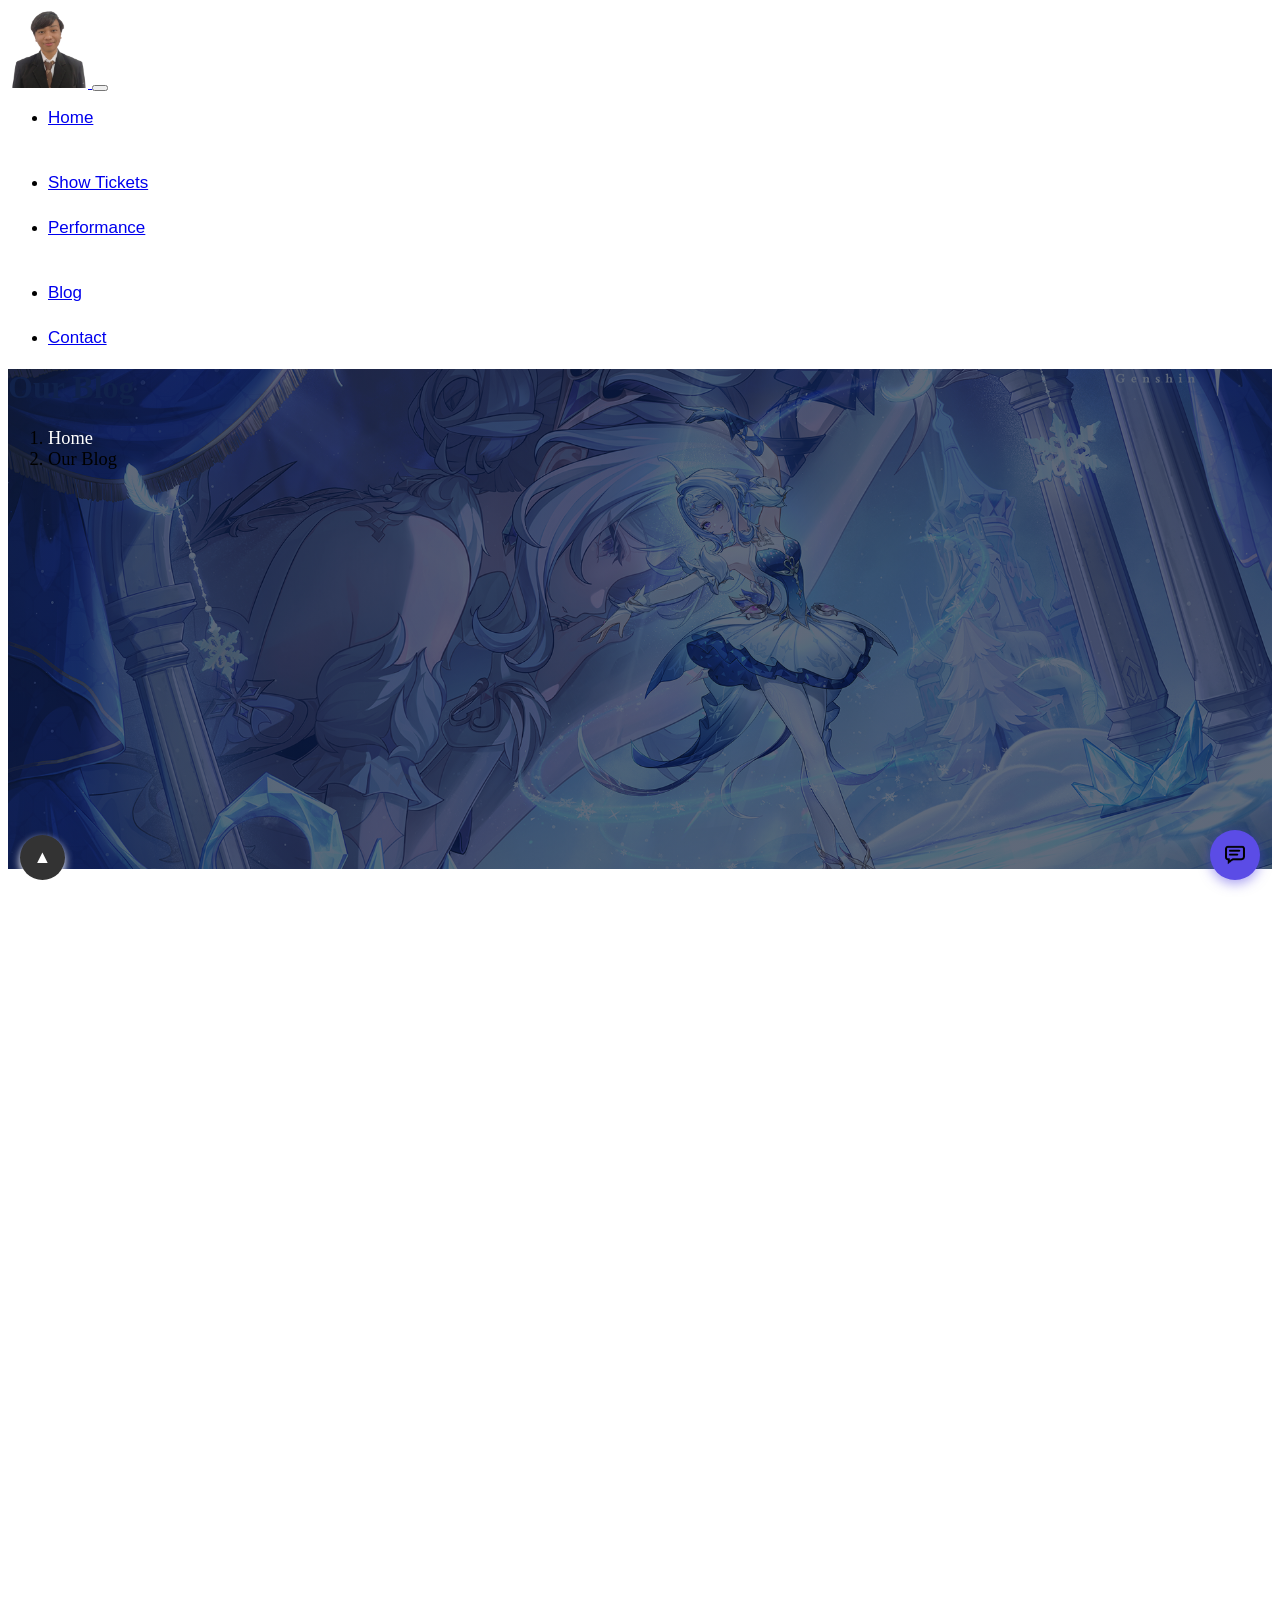
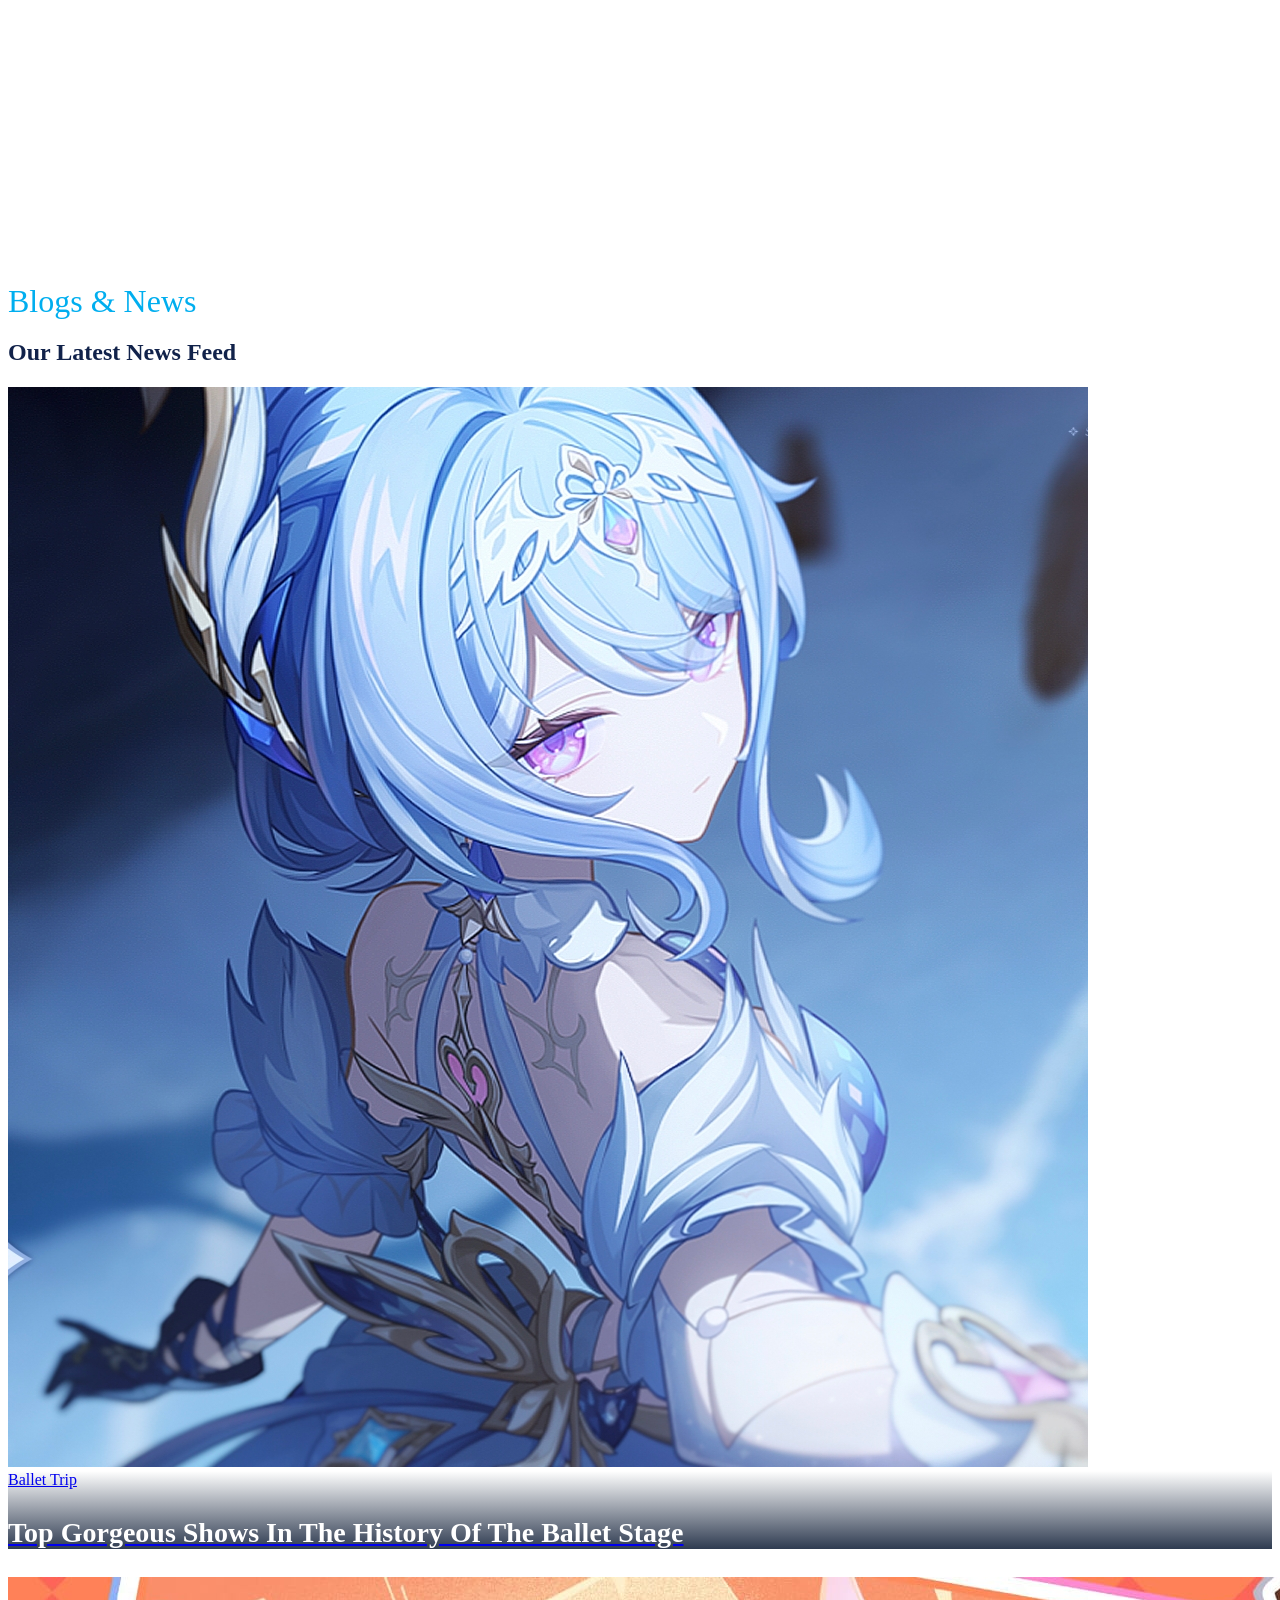
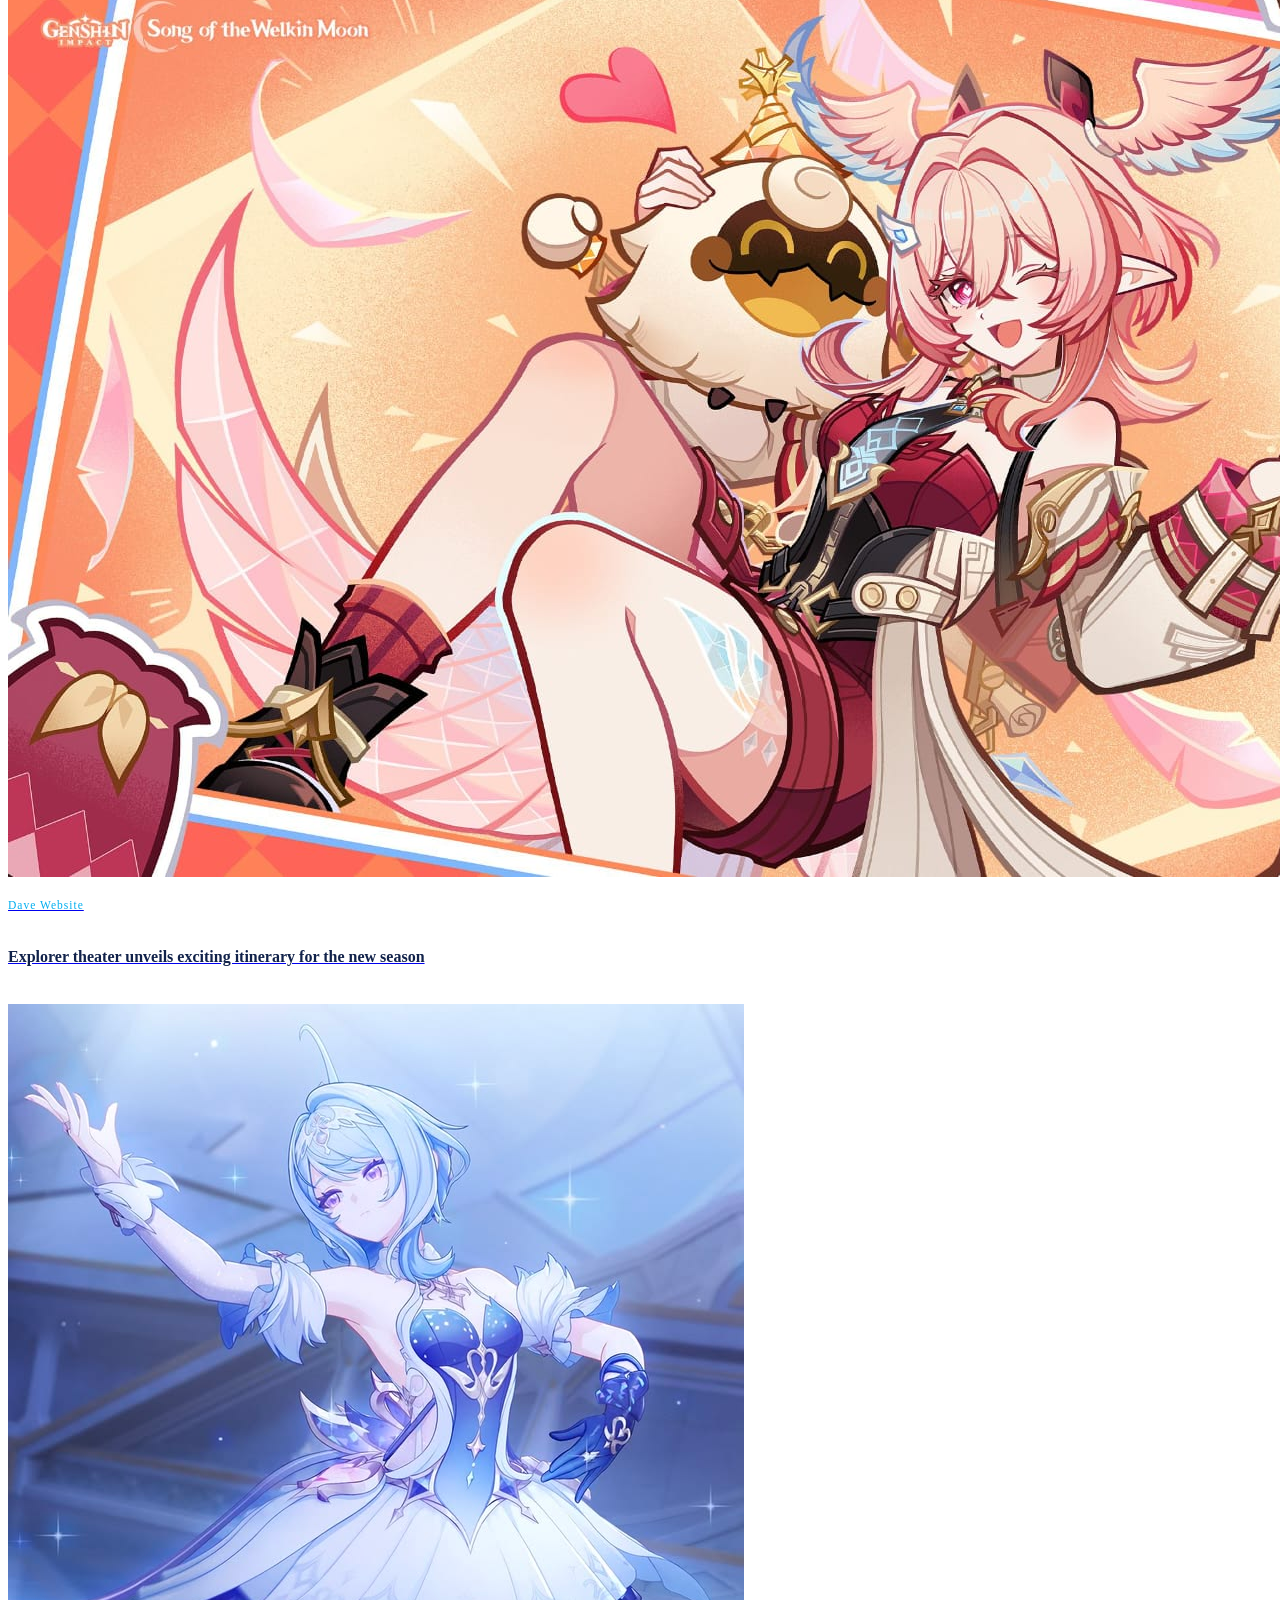
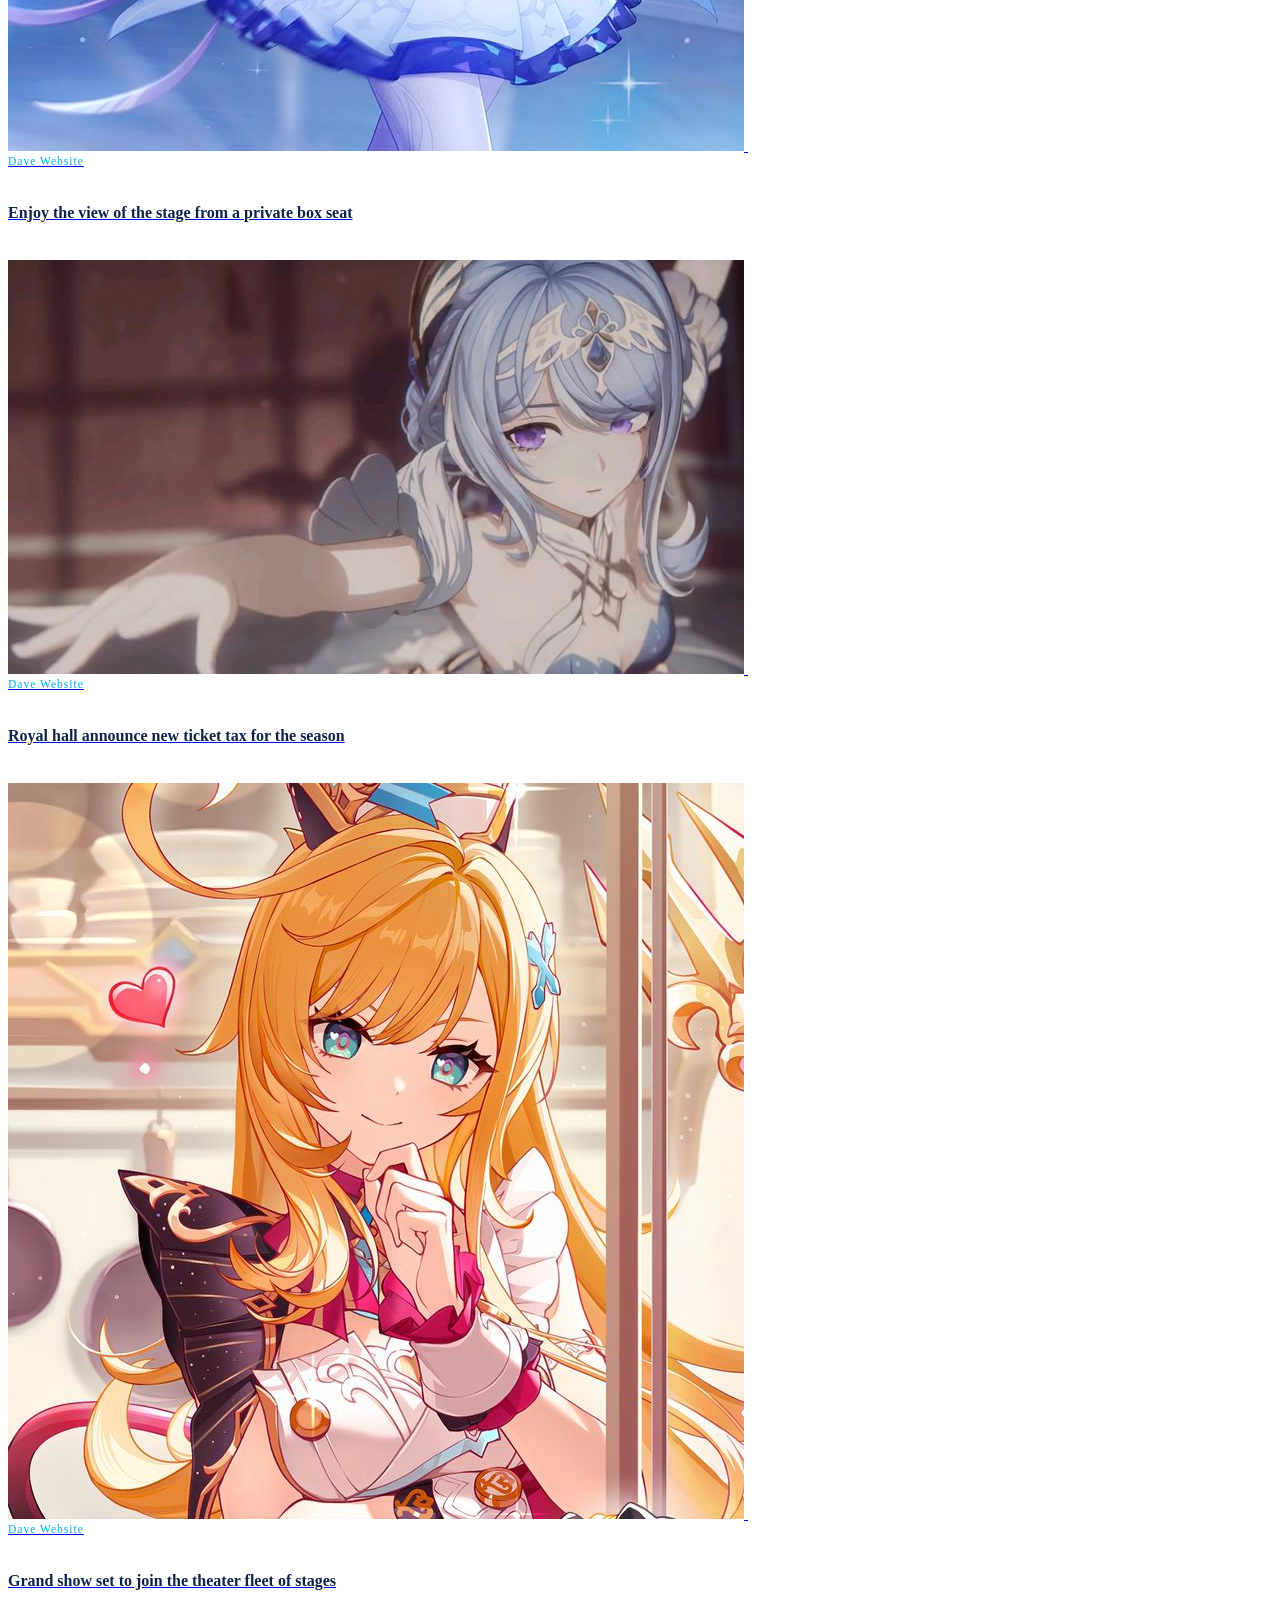
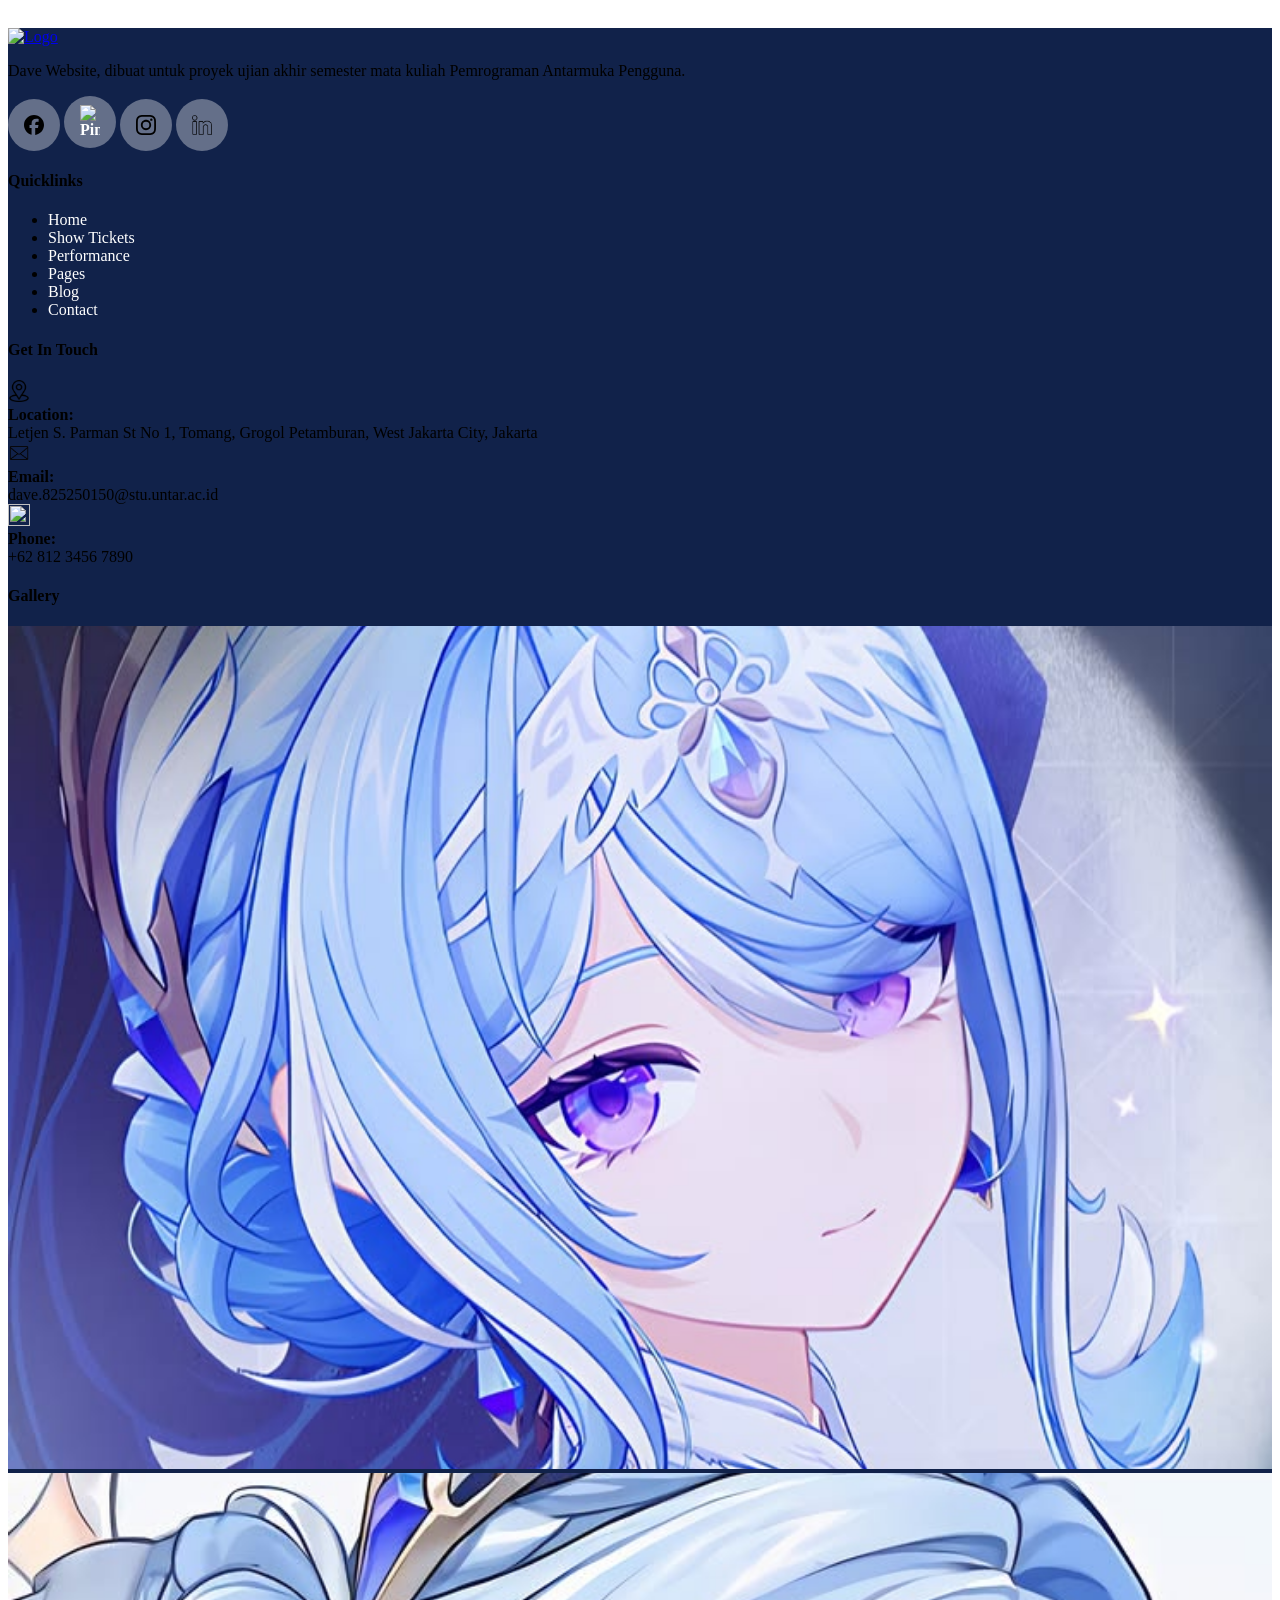
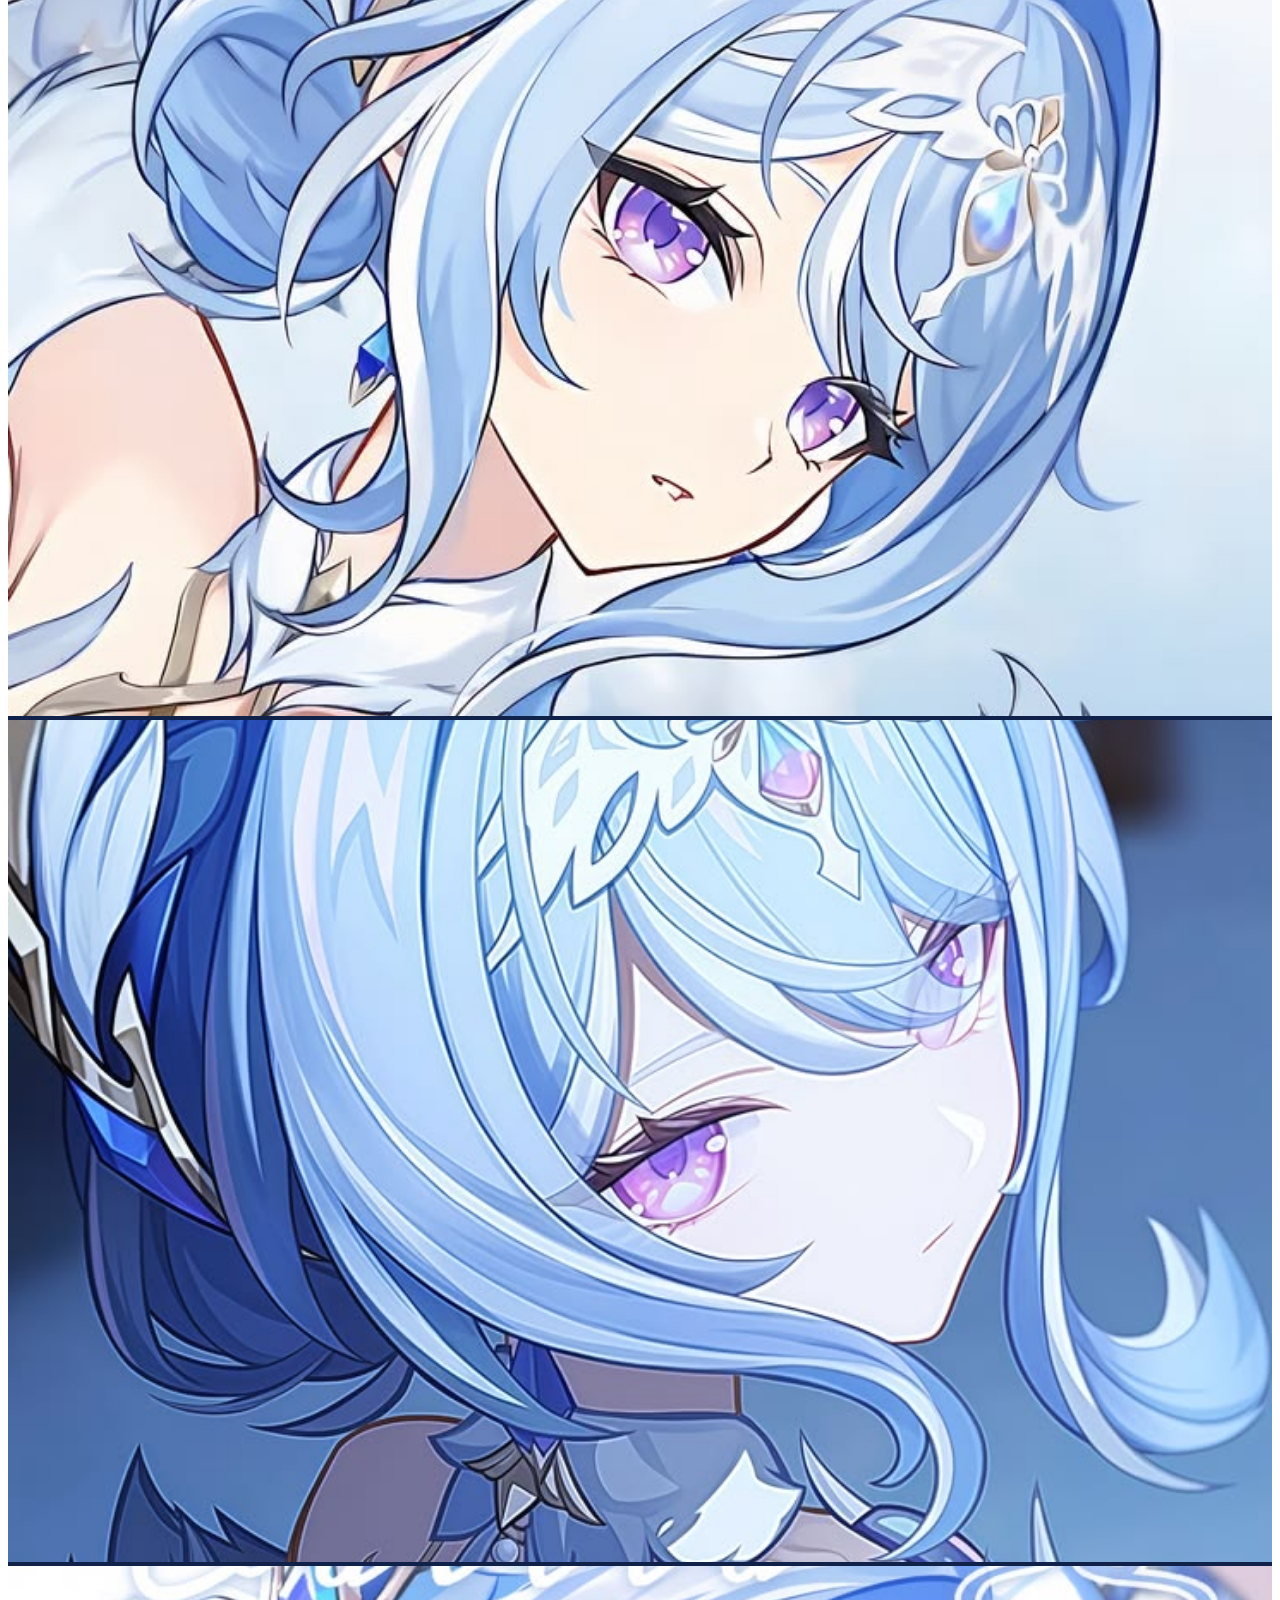
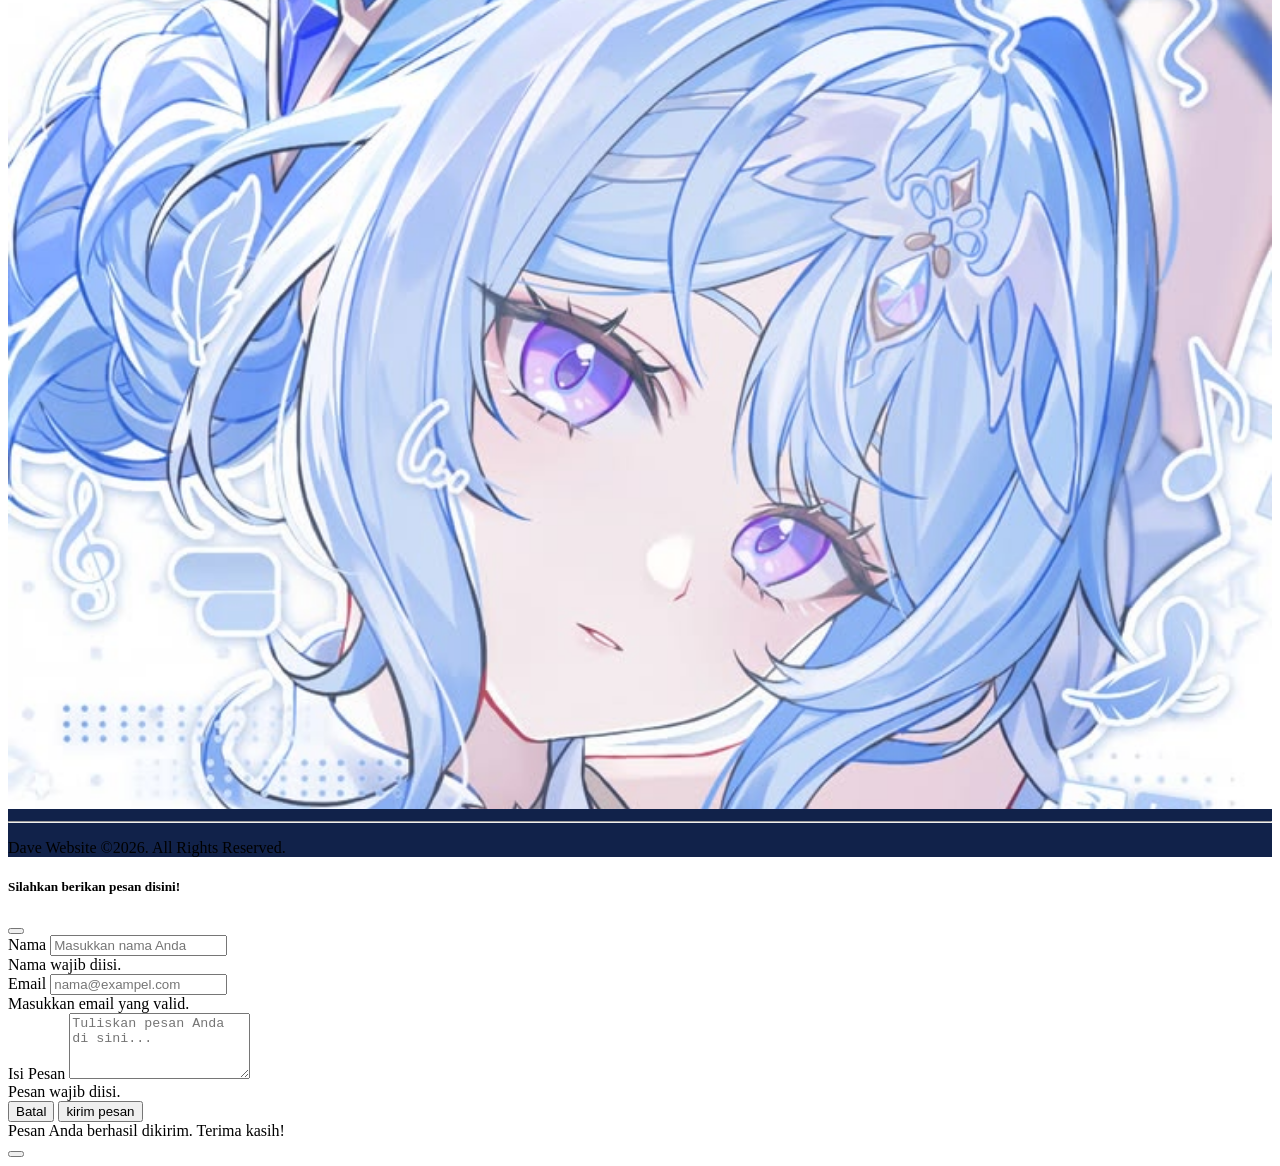
==== Blog.html @ d2ca40f4 "Add batch 1 add file html, css, js, folder images" ====
<!DOCTYPE html>
<html lang="en">
<head>
    <meta charset="UTF-8">
    <meta name="viewport" content="width=device-width, initial-scale=1.0">
    <title>Dave Website</title>
    <link href="images/OdetteSt2.ico" rel="shortcut icon">
    <link href="css/bootstrap.min.css" rel="stylesheet" type="text/css">
    <link href="style.css" rel="stylesheet" type="text/css">
    <link href="scroll.css" rel="stylesheet" type="text/css">
    <link href="chat.css" rel="stylesheet" type="text/css">
</head>
<body>
    
<nav class="navbar navbar-expand-lg bg-white py-3 sticky-top">
  <div class="container-fluid px-5">
    <a class="navbar-brand" href="DaveWebsite.html">
        <img src="images/daveprofile2.png" alt="Logo Dave Website" height="80">
    </a>
    <button class="navbar-toggler" type="button" data-bs-toggle="collapse" data-bs-target="#navbarNavDropdown" aria-controls="navbarNavDropdown" aria-expanded="false" aria-label="Toggle navigation">
      <span class="navbar-toggler-icon"></span>
    </button>
    <div class="collapse navbar-collapse" id="navbarNavDropdown">
      <ul class="navbar-nav ms-auto">
        <li class="nav-item dropdown">
          <a class="nav-link dropdown-toggle" href="#" role="button" data-bs-toggle="dropdown" aria-expanded="false">Home</a>
          <ul class="dropdown-menu">
            <li>
                <a class="dropdown-item" href="DaveWebsite.html">Home</a>
            </li>
            <li>
                <a class="dropdown-item" href="DaveHome2.html">Home Two</a>
            </li>
          </ul>
        </li>
        <li class="nav-item dropdown">
          <a class="nav-link dropdown-toggle" href="#" role="button" data-bs-toggle="dropdown" aria-expanded="false">Show Tickets</a>
          <ul class="dropdown-menu">
            <li>
                <a class="dropdown-item" href="OurShow.html">Our Show</a>
            </li>
          </ul>
        </li>
        <li class="nav-item dropdown">
          <a class="nav-link dropdown-toggle" href="#" role="button" data-bs-toggle="dropdown" aria-expanded="false">Performance</a>
          <ul class="dropdown-menu">
            <li>
                <a class="dropdown-item" href="PopularPerformance.html">Popular Performance</a>
            </li>
            <li>
                <a class="dropdown-item" href="PerformanceDetails.html">Performance Details</a>
            </li>
          </ul>
        </li>
        <li class="nav-item dropdown">
          <a class="nav-link dropdown-toggle" href="#" role="button" data-bs-toggle="dropdown" aria-expanded="false">Blog</a>
          <ul class="dropdown-menu">
            <li><a class="dropdown-item" href="Blog.html">Blog Grid</a></li>
          </ul>
        </li>
        <li class="nav-item">
          <a class="nav-link" href="Contact.html">Contact</a>
        </li>
      </ul>
    </div>
  </div>
</nav>


<div class="page-header d-flex flex-column justify-content-center align-items-center text-center" id="blog"><!--bagian awalan-->
    <h1 class="about-title text-white fw-bold display-3 mb-3">Our Blog</h1>
    <nav style="--bs-breadcrumb-divider: '>';" aria-label="breadcrumb">
        <ol class="breadcrumb justify-content-center mb-0">
            <li class="breadcrumb-item"><a href="DaveWebsite.html">Home</a></li>
            <li class="breadcrumb-item active" aria-current="page">Our Blog</li>
        </ol>
    </nav>
</div>



<div class="py-5"><!--bagian berita geser-->
    <div class="container">
        <div id="newsSlider" class="news-slider overflow-hidden">
            <div id="newsTrack" class="news-track d-flex slide-from-bottom">
            <div class="news-item">
                <div class="card news-card h-100">
                    <img src="images/Odette13.jpeg" class="card-img-top w-100 object-fit-cover" alt="Royal Hall announces new ticket tax for the season">
                    <div class="card-body p-4">
                        <a href="#" class="news-brand d-inline-block text-decoration-none mb-3">Dave Website</a>
                        <h5 class="mb-4">
                            <a href="#" class="news-title about-title fw-bold text-decoration-none">Royal Hall announces new ticket tax for the season</a>
                        </h5>
                        <a href="#" class="news-more d-inline-flex align-items-center gap-2 text-decoration-none">Read More&rarr;</a>
                    </div>
                </div>
            </div>
            <div class="news-item">
                <div class="card news-card h-100">
                    <img src="images/Columbina2.jpeg" class="card-img-top w-100 object-fit-cover" alt="Grand show set to join the theater stage lineup">
                    <div class="card-body p-4">
                        <a href="#" class="news-brand d-inline-block text-decoration-none mb-3">Dave Website</a>
                        <h5 class="mb-4">
                            <a href="#" class="news-title about-title fw-bold text-decoration-none">Grand show set to join the theater stage lineup</a>
                        </h5>
                        <a href="#" class="news-more d-inline-flex align-items-center gap-2 text-decoration-none">Read More&rarr;</a>
                    </div>
                </div>
            </div>
            <div class="news-item">
                <div class="card news-card h-100">
                    <img src="images/Vodyanitsa2.jpeg" class="card-img-top w-100 object-fit-cover" alt="Explorer theater unveils exciting itinerary for the new year">
                    <div class="card-body p-4">
                        <a href="#" class="news-brand d-inline-block text-decoration-none mb-3">Dave Website</a>
                        <h5 class="mb-4">
                            <a href="#" class="news-title about-title fw-bold text-decoration-none">Explorer theater unveils exciting itinerary for the new year</a>
                        </h5>
                        <a href="#" class="news-more d-inline-flex align-items-center gap-2 text-decoration-none">Read More&rarr;</a>
                    </div>
                </div>
            </div>
            <div class="news-item">
                <div class="card news-card h-100">
                    <img src="images/Odette16.jfif" class="card-img-top w-100 object-fit-cover" alt="Behind the curtain: how a ballet show comes to life">
                    <div class="card-body p-4">
                        <a href="#" class="news-brand d-inline-block text-decoration-none mb-3">Dave Website</a>
                        <h5 class="mb-4">
                            <a href="#" class="news-title about-title fw-bold text-decoration-none">Behind the curtain: how a ballet show comes to life</a>
                        </h5>
                        <a href="#" class="news-more d-inline-flex align-items-center gap-2 text-decoration-none">Read More&rarr;</a>
                    </div>
                </div>
            </div>
            <div class="news-item">
                <div class="card news-card h-100">
                    <img src="images/Odette26.jpeg" class="card-img-top w-100 object-fit-cover" alt="Opera House opens a new studio for young dancers">
                    <div class="card-body p-4">
                        <a href="#" class="news-brand d-inline-block text-decoration-none mb-3">Dave Website</a>
                        <h5 class="mb-4">
                            <a href="#" class="news-title about-title fw-bold text-decoration-none">Opera House opens a new studio for young dancers</a>
                        </h5>
                        <a href="#" class="news-more d-inline-flex align-items-center gap-2 text-decoration-none">Read More&rarr;</a>
                    </div>
                </div>
            </div>
            <div class="news-item">
                <div class="card news-card h-100">
                    <img src="images/Odette27.jpeg" class="card-img-top w-100 object-fit-cover" alt="Open air stage returns with a special summer program">
                    <div class="card-body p-4">
                        <a href="#" class="news-brand d-inline-block text-decoration-none mb-3">Dave Website</a>
                        <h5 class="mb-4">
                            <a href="#" class="news-title about-title fw-bold text-decoration-none">Open air stage returns with a special summer program</a>
                        </h5>
                        <a href="#" class="news-more d-inline-flex align-items-center gap-2 text-decoration-none">Read More&rarr;</a>
                    </div>
                </div>
            </div>
            <div class="news-item">
                <div class="card news-card h-100">
                    <img src="images/Jahoda1.png" class="card-img-top w-100 object-fit-cover" alt="Choreographers share their favorite classic performances">
                    <div class="card-body p-4">
                        <a href="#" class="news-brand d-inline-block text-decoration-none mb-3">Dave Website</a>
                        <h5 class="mb-4">
                            <a href="#" class="news-title about-title fw-bold text-decoration-none">Choreographers share their favorite classic performances</a>
                        </h5>
                        <a href="#" class="news-more d-inline-flex align-items-center gap-2 text-decoration-none">Read More&rarr;</a>
                    </div>
                </div>
            </div>
            </div>
        </div>
    </div>
</div>



<div class="bg-light py-5"><!--bagian blog news-->
    <div class="container py-3">
        <div class="text-center mb-5">
            <div class="d-flex justify-content-center align-items-center gap-2 mb-2">
                <span class="line-dash"></span>
                <span class="line-solid"></span>
                <span class="font-script about-label">Blogs &amp; News</span>
                <span class="line-solid"></span>
                <span class="line-dash"></span>
            </div>
            <h2 class="about-title fw-bold display-5">Our Latest News Feed</h2>
        </div>

        <div class="row g-4">
            <!--berita gede-->
            <div class="col-lg-6 slide-from-bottom">
                <a href="Blog.html" class="blog-big d-block position-relative overflow-hidden rounded h-100 text-decoration-none">
                    <img src="images/Odette13.jpeg" class="position-absolute top-0 start-0 w-100 h-100 object-fit-cover" alt="Top Gorgeous Shows In The History Of Ballet">
                    <div class="blog-big-caption position-absolute bottom-0 start-0 w-100 p-4 pt-5">
                        <div class="text-white fw-semibold mb-2">Ballet Trip</div>
                        <h3 class="blog-big-title about-title fw-bold mb-0">Top Gorgeous Shows In The History Of The Ballet Stage</h3>
                    </div>
                </a>
            </div>

            <!--4 berita mini-->
            <div class="col-lg-6">
                <div class="row row-cols-1 row-cols-sm-2 g-3">
                    <div class="col slide-from-left delay-1">
                        <a href="Blog.html" class="card blog-card h-100 text-decoration-none">
                            <div class="blog-img-wrap position-relative overflow-hidden">
                                <img src="images/Linnea2.jpeg" class="card-img-top w-100 object-fit-cover" alt="Explorer theater unveils exciting itinerary for the new season">
                                <span class="blog-tag position-absolute top-0 start-0 px-3 py-1 small fw-semibold">Dave</span>
                            </div>
                            <div class="card-body p-3">
                                <div class="blog-kategori text-uppercase mb-1">Dave Website</div>
                                <h6 class="blog-title about-title fw-bold mb-0">Explorer theater unveils exciting itinerary for the new season</h6>
                            </div>
                        </a>
                    </div>
                    <div class="col slide-from-left delay-2">
                        <a href="Blog.html" class="card blog-card h-100 text-decoration-none">
                            <div class="blog-img-wrap position-relative overflow-hidden">
                                <img src="images/Odette24.jpeg" class="card-img-top w-100 object-fit-cover" alt="Enjoy the view of the stage from a private box seat">
                                <span class="blog-tag position-absolute top-0 start-0 px-3 py-1 small fw-semibold">Dave</span>
                            </div>
                            <div class="card-body p-3">
                                <div class="blog-kategori text-uppercase mb-1">Dave Website</div>
                                <h6 class="blog-title about-title fw-bold mb-0">Enjoy the view of the stage from a private box seat</h6>
                            </div>
                        </a>
                    </div>
                    <div class="col slide-from-right delay-1">
                        <a href="Blog.html" class="card blog-card h-100 text-decoration-none">
                            <div class="blog-img-wrap blog-green position-relative overflow-hidden">
                                <img src="images/Odette29.jpeg" class="card-img-top w-100 object-fit-cover" alt="Royal hall announce new ticket tax for the season">
                                <span class="blog-tag position-absolute top-0 start-0 px-3 py-1 small fw-semibold">Dave</span>
                            </div>
                            <div class="card-body p-3">
                                <div class="blog-kategori text-uppercase mb-1">Dave Website</div>
                                <h6 class="blog-title about-title fw-bold mb-0">Royal hall announce new ticket tax for the season</h6>
                            </div>
                        </a>
                    </div>
                    <div class="col slide-from-right delay-2">
                        <a href="Blog.html" class="card blog-card h-100 text-decoration-none">
                            <div class="blog-img-wrap blog-green position-relative overflow-hidden">
                                <img src="images/Escoffier4.jpeg" class="card-img-top w-100 object-fit-cover" alt="Grand show set to join the theater fleet of stages">
                                <span class="blog-tag position-absolute top-0 start-0 px-3 py-1 small fw-semibold">Dave</span>
                            </div>
                            <div class="card-body p-3">
                                <div class="blog-kategori text-uppercase mb-1">Dave Website</div>
                                <h6 class="blog-title about-title fw-bold mb-0">Grand show set to join the theater fleet of stages</h6>
                            </div>
                        </a>
                    </div>
                </div>
            </div>
        </div>
    </div>
</div>


<footer class="footer-section text-white pt-5"><!--bagian futer-->
    <div class="container">
        <div class="row g-5 pb-5">
            <div class="col-md-6 col-lg-3">
                <a href="DaveWebsite.html">
                    <img src="images/OdetteSt4.png" alt="Logo" height="85" class="mb-3">
                </a>
                <p class="text-white-50">
                    Dave Website, dibuat untuk proyek ujian akhir semester mata kuliah Pemrograman Antarmuka Pengguna.
                </p>
                <div class="d-flex gap-2 mt-4">
                    <a href="https://www.facebook.com/share/1CNj1k6yVW/" class="social-circle" aria-label="Facebook">
                        <img src="images/facebook.svg" width="20" alt="Facebook">
                    </a>
                    <a href="https://pin.it/5jrilwgu8" class="social-circle" aria-label="Pinterest">
                        <img src="images/pinterest.svg" width="20" alt="Pinterest">
                    </a>
                    <a href="https://www.instagram.com/dddavejoseph?bqrl=MW54N2h1cTBpM3B1bQ==" class="social-circle" aria-label="Instagram">
                        <img src="images/instagram.svg" width="20" alt="Instagram">
                    </a>
                    <a href="#" class="social-circle" aria-label="LinkedIn">
                        <img src="images/linkedin.png" width="20" alt="LinkedIn">
                    </a>
                </div>
            </div>
            <div class="col-md-6 col-lg-3">
                <h4 class="footer-title mb-4">Quicklinks</h4>
                <ul class="list-unstyled d-flex flex-column gap-2">
                    <li>
                        <a href="DaveWebsite.html" class="footer-link">Home</a>
                    </li>
                    <li>
                        <a href="OurShow.html" class="footer-link">Show Tickets</a>
                    </li>
                    <li>
                        <a href="PopularPerformance.html" class="footer-link">Performance</a>
                    </li>
                    <li>
                        <a href="#blog" class="footer-link">Pages</a>
                    </li>
                    <li>
                        <a href="Blog.html" class="footer-link">Blog</a>
                    </li>
                    <li>
                        <a href="Contact.html" class="footer-link">Contact</a>
                    </li>
                </ul>
            </div>
            <div class="col-md-6 col-lg-3">
                <h4 class="footer-title mb-4">Get In Touch</h4>

                <div class="d-flex gap-3 mb-3">
                    <div class="icon-footer">
                        <img src="images/location2.png">
                    </div>
                    <div>
                        <strong>Location:</strong>
                        <div class="text-white-50">Letjen S. Parman St No 1, Tomang, Grogol Petamburan, West Jakarta City, Jakarta</div>
                    </div>
                </div>

                <div class="d-flex gap-3 mb-3">
                    <div class="icon-footer">
                        <img src="images/email.png">
                    </div>
                    <div>
                        <strong>Email:</strong>
                        <div class="text-white-50">dave.825250150@stu.untar.ac.id</div>
                    </div>
                </div>

                <div class="d-flex gap-3">
                    <div class="icon-footer">
                        <img src="images/phone.png">
                    </div>
                    <div>
                        <strong>Phone:</strong>
                        <div class="text-white-50">+62 812 3456 7890</div>
                    </div>
                </div>
            </div>
            <div class="col-md-6 col-lg-3"><!--galeri-->
                <h4 class="footer-title mb-4">Gallery</h4>
                <div class="row g-2">
                    <div class="col-6">
                        <img src="images/Odette16.jfif" class="img-fluid rounded gallery-img" alt="Callery 1">
                    </div>
                    <div class="col-6">
                        <img src="images/Odette18.jpeg" class="img-fluid rounded gallery-img" alt="Callery 2">
                    </div>
                    <div class="col-6">
                        <img src="images/Odette19.jpeg" class="img-fluid rounded gallery-img" alt="Callery 3">
                    </div>
                    <div class="col-6">
                        <img src="images/Odette21.jpeg" class="img-fluid rounded gallery-img" alt="Callery 4">
                    </div>
                </div>
            </div>
        </div>
        <hr class="border-secondary opacity-50 m-0">
            <p class="text-center py-4 mb-0">
                Dave Website &copy;2026. All Rights Reserved.
            </p>
    </div>
</footer>

<div class="scrollAtasBawah"><!--tombol scroll-->
    <button id="tombolAtas" class="tombol-scroll" title="Ke Atas">&#9650;</button>
</div>


    <button type="button" class="tombol-chat" title="Chat" aria-label="Buka chat" data-bs-toggle="modal" data-bs-target="#modalChat"><!--tombol chat-->
        <img src="images/chaticon.png" width="20" height="20">
    </button>
    <div class="modal fade" id="modalChat" tabindex="-1" aria-labelledby="judulModalChat" aria-hidden="true">
        <div class="modal-dialog modal-dialog-centered">
            <div class="modal-content">
                <div class="modal-header">
                    <h5 class="modal-title fs-6" id="judulModalChat">Silahkan berikan pesan disini!</h5>
                    <button type="button" class="btn-close" data-bs-dismiss="modal" aria-label="Tutup"></button>
                </div>
                <div class="modal-body">
                    <form id="formChat" class="needs-validation" novalidate>
                        <div class="mb-3">
                            <label for="chatNama" class="form-label small">Nama</label>
                            <input type="text" class="form-control" id="chatNama" placeholder="Masukkan nama Anda" required>
                            <div class="invalid-feedback">Nama wajib diisi.</div>
                        </div>
                        <div class="mb-3">
                            <label for="chatEmail" class="form-label small">Email</label>
                            <input type="email" class="form-control" id="chatEmail" placeholder="nama@exampel.com" required>
                            <div class="invalid-feedback">Masukkan email yang valid.</div>
                        </div>
                        <div class="mb-3">
                            <label for="chatPesan" class="form-label small">Isi Pesan</label>
                            <textarea class="form-control" id="chatPesan" rows="4" placeholder="Tuliskan pesan Anda di sini..." required></textarea>
                            <div class="invalid-feedback">Pesan wajib diisi.</div>
                        </div>
                    </form>
                </div>
                <div class="modal-footer">
                    <button type="button" class="btn btn-secondary" data-bs-dismiss="modal">Batal</button>
                    <button type="submit" form="formChat" class="btn btn-primary">kirim pesan</button>
                </div>
            </div>
        </div>
    </div>

    <div class="toast-container position-fixed top-0 start-50 translate-middle-x p-3">
        <div id="toastChat" class="toast align-items-center text-bg-success border-0" role="alert" aria-live="assertive" aria-atomic="true">
            <div class="d-flex">
                <div class="toast-body">Pesan Anda berhasil dikirim. Terima kasih!</div>
                <button type="button" class="btn-close btn-close-white me-2 m-auto" data-bs-dismiss="toast" aria-label="Tutup"></button>
            </div>
        </div>
    </div>

    <script src="js/bootstrap.bundle.min.js"></script>
    <script src="script.js"></script>
    <script src="scroll.js"></script>
    <script src="chat.js"></script>
    <script src="news-slider.js"></script>
</body>
</html>
---- style.css ----
@media (min-width: 992px) {
    .navbar .dropdown-menu {
        display: block;
        margin-top: 0;
        opacity: 0;
        visibility: hidden;
        transform: translateY(10px);
        transition: opacity 0.4s ease, transform 0.4s ease, visibility 0.4s;
    }
    .navbar .dropdown:hover > .dropdown-menu {
        opacity: 1;
        visibility: visible;
        transform: translateY(0);
    }
}

:root { /*buat ambil warna*/
    --warna-utama: #00aeef;   /*biru aksen*/
    --warna-judul: #11224a;   /*biru tua*/
}

body {
    overflow-x: hidden;
}

.navbar .nav-link {
    font-size: 17px;
    font-family: 'Trebuchet MS', 'Lucida Sans Unicode', 'Lucida Grande', 'Lucida Sans', Arial, sans-serif;
    transition: color 0.4s ease;
}

.navbar .nav-link:hover {
    color: #00aeef;
}

.navbar .dropdown-menu {
    border-top: 5px solid var(--warna-utama);
}

.navbar .dropdown-item {
    font-size: 17px;
    font-family: 'Trebuchet MS', 'Lucida Sans Unicode', 'Lucida Grande', 'Lucida Sans', Arial, sans-serif;
}

.navbar .dropdown-item:hover {
    background-color: var(--warna-utama);
    color: #ffffff;
    transition: background-color 0.4s ease, color 0.4s ease;
}

.carousel-control-prev, .carousel-control-next {
    width: auto;
    opacity: 1;
    padding: 0 1.5rem;
}

.carousel-control-prev-icon, .carousel-control-next-icon {
    width: 80px;
    height: 80px;
    background-color: rgba(255, 255, 255, 0.15);
    border-radius: 50%;
    background-size: 35% 35%;
    background-position: center;
    background-repeat: no-repeat;
    transition: background-color 0.3s ease;
}

.carousel-control-prev:hover .carousel-control-prev-icon {
    background-color: var(--warna-utama);
}

.carousel-control-next:hover .carousel-control-next-icon {
    background-color: black;
}


@media (hover: hover) {
#sliderUtama .carousel-control-prev-icon {
    opacity: 0;
    transition: opacity 0.8s ease, transform 0.8s ease, background-color 0.3s ease;
}

#sliderUtama .carousel-control-next-icon {
    opacity: 0;
    transition: opacity 0.5s ease, transform 0.5s ease, background-color 0.3s ease;
}

#sliderUtama .carousel-control-prev-icon {
    transform: translateX(-100px);
}

#sliderUtama .carousel-control-next-icon {
    transform: translateX(100px);
}

#sliderHome2 .carousel-control-prev-icon {
    opacity: 0;
    transition: opacity 0.8s ease, transform 0.8s ease, background-color 0.3s ease;
}

#sliderHome2 .carousel-control-next-icon {
    opacity: 0;
    transition: opacity 0.5s ease, transform 0.5s ease, background-color 0.3s ease;
}

#sliderHome2 .carousel-control-prev-icon {
    transform: translateX(-100px);
}

#sliderHome2 .carousel-control-next-icon {
    transform: translateX(100px);
}

#sliderUtama:hover .carousel-control-prev-icon,
#sliderUtama:hover .carousel-control-next-icon,
#sliderUtama:focus-within .carousel-control-prev-icon,
#sliderUtama:focus-within .carousel-control-next-icon {
    opacity: 1;
    transform: translateX(0);
}

#sliderHome2:hover .carousel-control-prev-icon,
#sliderHome2:hover .carousel-control-next-icon,
#sliderHome2:focus-within .carousel-control-prev-icon,
#sliderHome2:focus-within .carousel-control-next-icon {
    opacity: 1;
    transform: translateX(0);
}
}

.search-section {
    position: relative;
    z-index: 10;
    margin-top: -80px; 
    margin-bottom: 3rem;
}

.about-title {
    font-family: "Playfair Display", Georgia, "Times New Roman", serif;
    color: var(--warna-judul);
    line-height: 1.15;
}
 
.about-label {
    color: var(--warna-utama);
    font-size: 2rem;
}
 
.line-dash {
    width: 14px;
    border-top: 2px dashed var(--warna-utama);
}
.line-solid {
    width: 40px;
    border-top: 2px solid var(--warna-utama);
}
 
.about-img-wrap {
    position: relative;
}
.about-img-wrap::before {
    content: "";
    position: absolute;
    top: -14px;
    left: -14px;
    width: 130px;
    height: 150px;
    background-color: var(--warna-utama);
    border-radius: 8px;
    z-index: 0;
}
.about-img-wrap img {
    position: relative;  
    z-index: 1;
}

.slide-from-left {
    opacity: 0;
    transform: translateX(-100px);
    transition: opacity 1.0s ease, transform 1.0s ease;
}

.slide-from-left.tampil {
    opacity: 1;
    transform: translateX(0);
}

.slide-from-right {
    opacity: 0;
    transform: translateX(100px);
    transition: opacity 1.0s ease, transform 1.0s ease;
}

.slide-from-right.tampil {
    opacity: 1;
    transform: translateX(0);
}

.slide-from-bottom {
    opacity: 0;
    transform: translateY(100px);
    transition: opacity 1.0s ease, transform 1.0s ease;
}

.slide-from-bottom.tampil {
    opacity: 1;
    transform: translateY(0);
}
 
.arrow-circle {
    width: 30px;
    height: 30px;
    flex-shrink: 0;
    display: inline-flex;
    align-items: center;
    justify-content: center;
    border-radius: 50%;
    background-color: var(--warna-utama);
    color: #fff;
}
 
.btn-about {
    background-color: var(--warna-utama);
    border-color: var(--warna-utama);
    color: #fff;
}
.btn-about:hover {
    background-color: white;
    border-color: #0094cc;
    color: var(--warna-utama);
    transition: background-color 0.4s ease, border-color 0.4s ease, color 0.4s ease;
}

.welcome-section {
    background-image: url("images/Odette39.webp");
    background-size: cover;
    background-position: left center;
    background-repeat: no-repeat;
    min-height: 600px;
}
 
.welcome-box {
    background-color: #1a76c4;
    border-radius: 10px;
}
 
.welcome-text {
    font-family: "Playfair Display", Georgia, "Times New Roman", serif;
    font-style: italic;
    font-size: 1.5rem;
    line-height: 1.8;
}

.show-card {
    border-color: #e9ecef;
    overflow: hidden;
    transition: transform 0.4s ease, box-shadow 0.4s ease;
}
 
.show-card:hover {
    transform: translateY(-15px);
    box-shadow: 0 1rem 2rem rgba(17, 34, 74, 0.10) !important;
}

.show-img-wrap {
    position: relative;
    overflow: hidden;
}

.show-img-wrap::after {
    content: "";
    position: absolute;
    inset: 0;
    background-color: rgba(0, 174, 239, 0.25);
    opacity: 0;
    transition: opacity 0.5s ease;
}
 
.show-card .card-img-top {
    height: 180px;
    object-fit: cover;
    transition: transform 0.6s ease;
}
 
.show-card:hover .card-img-top {
    transform: scale(1.08);
}

.show-card:hover .show-img-wrap::after {
    opacity: 1;
}
 
.show-price {
    color: var(--warna-utama);
    font-size: 1.35rem;
}
 
.btn-book {
    background-color: #fff;
    border: 1px solid #6c757d;
    color: #212529;
    transition: background-color 0.4s ease, border-color 0.4s ease, color 0.4s ease;
}
 
.show-card:hover .btn-book {
    background-color: var(--warna-utama);
    border-color: var(--warna-utama);
    color: #fff;
}
 
.btn-outline-about {
    background-color: transparent;
    border: 1px solid var(--warna-utama);
    color: var(--warna-utama);
    transition: background-color 0.4s ease, color 0.4s ease;
}
 
.btn-outline-about:hover {
    background-color: var(--warna-utama);
    color: #fff;
}

.offer-section {
    background-image: linear-gradient(rgba(10, 25, 50, 0.75), rgba(10, 25, 50, 0.75)), url("images/Odette12.jpeg");
    background-size: cover;
    background-position: center;
    background-repeat: no-repeat;
    min-height: 600px;
}

@media (min-width: 992px) {
    .offer-section {
        background-image: linear-gradient(90deg, rgba(10, 25, 50, 0.9) 0%, rgba(10, 25, 50, 0.55) 50%, rgba(10, 25, 50, 0) 100%), url("images/Odette12.jpeg");
    }
}

.offer-circle {
    width: 100%;
    max-width: 150px;
    aspect-ratio: 1 / 1;
    margin: 0 auto;
    display: flex;
    align-items: center;
    justify-content: center;
    background-color: #fff;
    color: #111;
    border: 6px solid #d6e0fa;
    border-radius: 50%;
}

.offer-circle:hover {
    border-color: var(--warna-utama);
    transition: border-color 0.3s ease;
}

.offer-circle img {
    width: 80px;
    height: 80px;
}

.delay-1 { transition-delay: 0.2s; }
.delay-2 { transition-delay: 0.4s; }
.delay-3 { transition-delay: 0.6s; }

.dest-card {
    position: relative;
    overflow: hidden;
}

.dest-tall { height: 300px; }
.dest-short { height: 120px; }

.dest-card img {
    transition: transform 0.6s ease;
}

.dest-card:hover img {
    transform: scale(1.08);
}

.dest-caption {
    background-image: linear-gradient(to top, rgba(10, 25, 50, 0.85), rgba(10, 25, 50, 0));
}

.video-section {
    background-image: linear-gradient(rgba(10, 25, 50, 0.55), rgba(10, 25, 50, 0.55)), url("images/Odette12.jpeg");
    background-size: cover;
    background-position: center;
    background-repeat: no-repeat;
    min-height: 460px;
}

.play-wrap {
    position: relative;
    width: 120px;
    height: 120px;
    display: flex;
    align-items: center;
    justify-content: center;
}

.play-wrap::before {
    content: "";
    position: absolute;
    inset: 0;
    border: 3px dotted var(--warna-utama);
    border-radius: 50%;
    animation: putar 10s linear infinite;
    pointer-events: none;
}

@keyframes putar {
    to { transform: rotate(360deg); }
}

.play-btn {
    width: 70px;
    height: 70px;
    border: 3px solid #111;
    border-radius: 50%;
    background-color: #fff;
    color: var(--warna-utama);
    font-size: 1.15rem;
    font-weight: 700;
    box-shadow: 0 0 0 10px rgba(0, 174, 239, 0.55);
    cursor: pointer;
    transition: transform 0.3s ease;
    display: flex;
    align-items: center;
    justify-content: center;
    text-decoration: none;
}

.play-btn:hover {
    transform: scale(1.1);
}

@media (prefers-reduced-motion: reduce) {
    .play-wrap::before {
        animation: none;
    }
}

.stats-section {
    background-color: #244a84;
}

.stat-number {
    font-size: 2.6rem;
    line-height: 1.2;
}

@media (min-width: 768px) {
    .stat-item + .stat-item {
        border-left: 1px solid rgba(255, 255, 255, 0.25);
    }
}

.popup {
    position: fixed;
    inset: 0;
    background: rgba(10, 18, 35, 0.72);
    display: none;
    align-items: center;
    justify-content: center;
    z-index: 1100;
    padding: 20px;
}

.popup:target {
    display: flex;
}

.popup-box {
    background-color: white;
    width: 90%;
    max-width: 850px;
    padding: 25px;
    border-radius: 15px;
}

.popup-header {
    display: flex;
    justify-content: space-between;
    align-items: center;
    margin-bottom: 25px;
}

.popup-title {
    font-weight: bold;
    font-size: 1.3rem;
    color: var(--warna-judul);
}

.close-popup {
    text-decoration: none;
    color: black;
    font-size: 30px;
    font-weight: bold;
    line-height: 1;
    transition: color 0.3s ease;
}

.close-popup:hover {
    color: var(--warna-utama);
}

.popup-video {
    display: flex;
    justify-content: center;
    align-items: center;
}

.popup-video video {
    width: 100%;
    max-width: 650px;
    height: auto;
    border-radius: 8px;
}

.feature-card {
    position: relative;
    overflow: hidden;
    border-color: #eef0f3;
    border-radius: 4px;
    box-shadow: 0 0.5rem 1.5rem rgba(17, 34, 74, 0.05);
}

.feature-card .card-body {
    position: relative;
    z-index: 1;
}

.feature-card::before,
.feature-card::after {
    content: "";
    position: absolute;
    border-radius: 50%;
    pointer-events: none;
    opacity: 0;
    transform: scale(0);
}

.feature-card::before {
    width: 900px;
    height: 900px;
    top: -450px;
    right: -450px;
    background-color: var(--warna-utama);
}

.feature-card::after {
    width: 1000px;
    height: 1000px;
    top: -500px;
    right: -500px;
    background-color: rgba(0, 174, 239, 0.4);
}

.feature-card:hover::before {
    animation: lingkaranBiru 0.9s ease-out;
}

.feature-card:hover::after {
    animation: lingkaranBiru 0.9s ease-out 0.1s;
}

@keyframes lingkaranBiru {
    0%   { transform: scale(0); opacity: 1; }
    55%  { transform: scale(1); opacity: 1; }
    100% { transform: scale(1); opacity: 0; }
}

.card-image img {
    width: 67px;
    height: 67px;
}

.testi-section {
    background-image: linear-gradient(rgba(10, 25, 50, 0.8), rgba(10, 25, 50, 0.8)), url("images/Odette12.jpeg");
    background-size: cover;
    background-position: center;
    background-repeat: no-repeat;
}

.testi-text {
    font-family: "Playfair Display", Georgia, "Times New Roman", serif;
    font-style: italic;
    line-height: 1.6;
}

.testi-img {
    width: 90px;
    height: 90px;
    border: 2px solid #fff;
}

.team-card {
    box-shadow: 0 0.5rem 2rem rgba(17, 34, 74, 0.08);
    border-radius: 6px;
    overflow: hidden;
}

.team-img-wrap {
    overflow: hidden;
}

.team-img-wrap img {
    aspect-ratio: 10 / 11;
}

.team-img-wrap::after {
    content: "";
    position: absolute;
    inset: 0;
    background-image: linear-gradient(to bottom, rgba(0, 174, 239, 0) 20%, rgba(0, 174, 239, 0.85) 100%);
    opacity: 0;
    transition: opacity 0.5s ease;
    pointer-events: none;
}

.team-card:hover .team-img-wrap::after {
    opacity: 1;
}

.team-share {
    z-index: 1;
    border-radius: 4px;
    background-color: var(--warna-utama);
    color: #fff;
    transition: background-color 0.4s ease, color 0.4s ease;
}

.team-share img {
    width: 40px;
    height: 40px;
}

.team-card:hover .team-share {
    background-color: #fff;
    color: var(--warna-utama);
}

.team-name {
    color: var(--warna-judul);
}

.team-role {
    font-family: "Playfair Display", Georgia, "Times New Roman", serif;
    color: #9aa1ac;
}

.blog-big {
    min-height: 420px;
}

.blog-big-caption {
    background-image: linear-gradient(to top, rgba(10, 25, 50, 0.85), rgba(10, 25, 50, 0));
}

.blog-big-title {
    color: #fff;
    font-size: 1.75rem;
    transition: color 0.4s ease;
}

.blog-big:hover .blog-big-title {
    color: var(--warna-utama);
}

.blog-card {
    border-color: #adb5bd;
    border-radius: 4px;
    overflow: hidden;
}

.blog-img-wrap img {
    aspect-ratio: 3 / 2;
}

.blog-tag {
    z-index: 1;
    background-color: var(--warna-utama);
    color: #fff;
    letter-spacing: 1px;
    opacity: 0;
    transform: translateY(-100%);
    transition: opacity 0.4s ease, transform 0.4s ease;
}

.blog-card:hover .blog-tag {
    opacity: 1;
    transform: translateY(0);
}

.blog-green::after {
    content: "";
    position: absolute;
    inset: 0;
    background-image: linear-gradient(to bottom, rgba(0, 174, 239, 0) 30%, rgba(60, 190, 80, 0.8) 100%);
    opacity: 0;
    transition: opacity 0.5s ease;
    pointer-events: none;
}

.blog-card:hover .blog-green::after {
    opacity: 1;
}

.blog-kategori {
    color: var(--warna-utama);
    font-size: 0.72rem;
    letter-spacing: 1px;
}

.blog-title {
    font-size: 1rem;
    display: -webkit-box;
    -webkit-box-orient: vertical;
    overflow: hidden;
}

.page-header {
    background-image: linear-gradient(rgba(10, 25, 50, 0.65), rgba(10, 25, 50, 0.65)), url("images/Odette12.jpeg");
    background-size: cover;
    background-position: center;
    background-repeat: no-repeat;
    min-height: 500px;
    margin-bottom: 20px;
}

.page-header .breadcrumb {
    --bs-breadcrumb-divider-color: #ffffff;
    --bs-breadcrumb-item-active-color: #ffffff;
    font-family: "Playfair Display", Georgia, "Times New Roman", serif;
    font-size: 1.15rem;
}

.page-header .breadcrumb a {
    color: #ffffff;
    text-decoration: none;
    transition: color 0.3s ease;
}

.page-header .breadcrumb a:hover {
    color: var(--warna-utama);
}

.news-slider {
    margin: 0 -0.75rem;
}

.news-item {
    flex: 0 0 100%;
    padding: 0 0.75rem;
}

@media (min-width: 768px) {
    .news-item { flex-basis: 50%; }
}

@media (min-width: 992px) {
    .news-item { flex-basis: 33.3333%; }
}

.news-card {
    border-color: #ced4da;
    border-radius: 6px;
    overflow: hidden;
}

.news-card img {
    aspect-ratio: 16 / 10;
}

.news-brand {
    color: #6c757d;
    font-size: 1.1rem;
    transition: color 0.3s ease;
}

.news-brand:hover {
    color: #3cbe50;
}

.news-title {
    display: -webkit-box;
    -webkit-box-orient: vertical;
    overflow: hidden;
    font-size: 1.5rem;
    line-height: 1.3;
    min-height: 2.6em;
    transition: color 0.3s ease;
}

.news-title:hover {
    color: var(--warna-utama);
}

.news-more {
    color: #6c757d;
    font-size: 1.1rem;
    transition: color 0.3s ease;
}

.news-more:hover {
    color: var(--warna-utama);
}

.tiket-box {
    background-color: #f0f3f9;
}

.tiket-box img {
    aspect-ratio: 3 / 2;
}

.tiket-star {
    position: absolute;
    top: 10px;
    right: 10px;
}

.tiket-star img {
    width: 35px;
    height: 35px;
}

.tiket-info {
    border-color: #dde2ec !important;
}

.tiket-harga {
    color: var(--warna-utama);
}

.detail-section {
    background-color: #f1f5fa;
}

.detail-card {
    background-color: #f6f8fc;
    border-color: #dde2ec;
    border-radius: 6px;
}

.detail-img-wrap {
    min-height: 180px;
}

.detail-star {
    color: var(--warna-utama);
}

.detail-harga {
    color: var(--warna-utama);
}

.detail-like {
    width: 35px;
    height: 35px;
    border: none;
    border-radius: 50%;
    background-color: rgba(110, 120, 130, 0.6);
    color: #ffffff;
    opacity: 0;
    scale: 0;
    transition: opacity 0.4s ease, scale 0.4s ease;
}

.detail-like img {
    width: 25px;
    height: 25px;
}

.detail-book {
    background-color: var(--warna-utama);
    border: 1px solid var(--warna-utama);
    color: #fff;
    opacity: 0;
    scale: 0;
    pointer-events: none;
    transition: opacity 0.4s ease, scale 0.4s ease, background-color 0.3s ease, color 0.3s ease;
}

.detail-card:hover .detail-like,
.detail-card:focus-within .detail-like {
    opacity: 1;
    scale: 1.1;
}

.detail-card:hover .detail-book,
.detail-card:focus-within .detail-book {
    opacity: 1;
    scale: 1.1;
    pointer-events: auto;
}

.detail-book:hover {
    background-color: #fff;
    border-color: var(--warna-utama);
    color: #3cbe50;
}

/*kalo di hp atau yang gaada kursornya*/
@media (hover: none) {
    .detail-like,
    .detail-book {
        opacity: 1;
        pointer-events: auto;
    }
}

.kontak-input {
    background-color: #e4f7fd;
    border-color: #bfe6f5;
    border-radius: 0.75rem;
    padding: 0.8rem 1rem;
    font-size: 0.9rem;
}

.kontak-input:focus {
    background-color: #fff;
    border-color: var(--warna-utama);
    box-shadow: 0 0 0 0.2rem rgba(0, 174, 239, 0.2);
}

.btn-kirim {
    background-color: #e4f7fd;
    color: var(--warna-utama);
    border: none;
    transition: background-color 0.4s ease, color 0.4s ease;
}

.btn-kirim:hover {
    background-color: var(--warna-utama);
    color: #fff;
}

.alert-success img {
    width: 50px;
    height: 50px;
    right: 10px;
}

.kontak-peta {
    min-height: 420px;
}

.hero-img {
    height: clamp(460px, 90vh, 850px);
}

.hero-overlay {
    background-image: linear-gradient(90deg, rgba(10, 25, 50, 0.65) 0%, rgba(10, 25, 50, 0.1) 75%);
}

.hero-text {
    max-width: 680px;
}

.hero-play {
    position: relative;
    width: 56px;
    height: 56px;
    display: flex;
    align-items: center;
    justify-content: center;
    border-radius: 50%;
    background-color: #fff;
    color: var(--warna-utama);
    text-decoration: none;
    transition: transform 0.3s ease;
}

.hero-play img {
    width: 30px;
    height: 30px;
}

.hero-play::before {
    content: "";
    position: absolute;
    inset: -9px;
    border: 3px dashed #fff;
    border-radius: 50%;
    pointer-events: none;
    animation: putar 10s linear infinite;
}

.hero-play:hover {
    transform: scale(1.1);
}

.who-img {
    height: 195px;
}

.who-label {
    color: var(--warna-utama);
}

.dropcap::first-letter {
    float: left;
    font-family: "Playfair Display", Georgia, "Times New Roman", serif;
    font-size: 3.6rem;
    font-weight: 700;
    line-height: 0.85;
    padding: 0.3rem 0.6rem 0 0;
    color: var(--warna-judul);
}

/*kotak biru muncul lalu ilang*/
.about-link {
    position: relative;
    isolation: isolate;
    padding: 0.4rem 0.8rem;
    margin-left: -0.8rem;
    color: var(--warna-judul);
}

.about-link::before {
    content: "";
    position: absolute;
    inset: 0;
    z-index: -1;
    border-radius: 4px;
    background-color: var(--warna-utama);
    opacity: 0;
}

.about-link:hover {
    color: var(--warna-judul);
    animation: tekspudar 1.2s ease-out;
}

.about-link:hover::before {
    animation: kotakBiru 1.2s ease-out;
}

@keyframes kotakBiru {
    0%   { opacity: 1; }
    100% { opacity: 0; }
}

@keyframes tekspudar {
    0%   { color: #ffffff; }
    100% { color: var(--warna-judul); }
}

.book-card {
    border: 0;
    border-radius: 8px;
    box-shadow: 0 0.5rem 2rem rgba(17, 34, 74, 0.1);
}

.testi-drag {
    overflow-x: auto;
    scroll-snap-type: x mandatory;
    scrollbar-width: none;
    cursor: grab;
    margin: 0 -0.75rem;
    padding: 1rem 0;          /* ruang supaya kartu yang naik tidak terpotong */
}

.testi-drag::-webkit-scrollbar {
    display: none;
}

.testi-drag.dragging {
    cursor: grabbing;
    scroll-snap-type: none;   /* matikan snap sementara selama di-drag */
    user-select: none;
}

.testi-item {
    flex: 0 0 100%;
    padding: 0 0.75rem;
    scroll-snap-align: start;
}

@media (min-width: 992px) {
    .testi-item { flex-basis: 50%; }
}

.testi-card {
    position: relative;
    overflow: hidden;
    border: 1px solid rgba(255, 255, 255, 0.25);
    background-color: rgba(10, 25, 50, 0.35);
    transition: transform 0.4s ease;
}

.testi-card:hover {
    transform: translateY(-8px);
}

/* garis biru kiri (turun dari atas) dan kanan (naik dari bawah) */
.testi-card::before,
.testi-card::after {
    content: "";
    position: absolute;
    top: 0;
    width: 4px;
    height: 100%;
    background-color: var(--warna-utama);
    transform: scaleY(0);
    transition: transform 0.5s ease;
}

.testi-card::before {
    left: 0;
    transform-origin: top;
}

.testi-card::after {
    right: 0;
    transform-origin: bottom;
}

.testi-card:hover::before,
.testi-card:hover::after {
    transform: scaleY(1);
}

.testi-img {
    width: 108px;
    height: 108px;
}

.testi-stars {
    color: var(--warna-utama);
    font-size: 1.4rem;
    letter-spacing: 2px;
    line-height: 1;
}

.testi-quote {
    font-family: "Playfair Display", Georgia, "Times New Roman", serif;
}

.testi-dot {
    width: 12px;
    height: 12px;
    padding: 0;
    border: none;
    border-radius: 50%;
    background-color: #c8ccd4;
    transition: background-color 0.3s ease, box-shadow 0.3s ease;
}

.testi-dot.active {
    background-color: var(--warna-utama);
    box-shadow: 0 0 0 3px rgba(0, 174, 239, 0.35);
}

.why-card {
    position: relative;
    overflow: hidden;
    background-color: #ffffff;
    border-radius: 4px;
    box-shadow: 0 0.25rem 1rem rgba(17, 34, 74, 0.05);
}

/*animasi itam*/
.why-card::before {
    content: "";
    position: absolute;
    inset: 0;
    background-color: #111;
    transform: scaleX(0);
    transform-origin: right;
    transition: transform 0.5s ease;
}

.why-card:hover::before {
    transform: scaleX(1);
    transform-origin: left;
}

.why-inner {
    z-index: 1;
}

.why-icon {
    width: 67px;
    height: 67px;
    border-radius: 50%;
    background-color: rgba(0, 174, 239, 0.25);
}

.why-icon-in {
    width: 52px;
    height: 52px;
    border-radius: 50%;
    background-color: var(--warna-utama);
    color: #ffffff;
}

.why-icon-in img {
    width: 47px;
    height: 47px;
}

.why-title,
.why-text {
    transition: color 0.5s ease;
}

.why-text {
    color: #8a919c;
}

.why-card:hover .why-title,
.why-card:hover .why-text {
    color: #ffffff;
}

.galeri-section {
    background-color: var(--warna-judul);
}

.galeri-label {
    color: var(--warna-utama);
}

.galeri-judul {
    max-width: 420px;
}

.galeri-thumb {
    display: block;
    cursor: pointer;
    background: none;
}

.galeri-lg { height: 250px; }
.galeri-md { height: 180px; }

.galeri-modal .modal-content {
    background-color: rgba(6, 12, 26, 0.96);
    border: 0;
    border-radius: 0;
    color: #fff;
}

.galeri-btn {
    width: 50px;
    height: 50px;
    display: flex;
    align-items: center;
    justify-content: center;
    border: 0;
    background: none;
    color: #fff;
    opacity: 0.85;
    transition: opacity 0.3s ease, color 0.3s ease;
}

.galeri-btn img {
    width: 40px;
    height: 40px;
}

.galeri-btn:hover {
    opacity: 1;
    color: var(--warna-utama);
}

.galeri-modal .carousel-inner {
    width: 100%;
}

.galeri-slide {
    display: inline-block;
    overflow: hidden;
    border-radius: 8px;
}

.galeri-slide img {
    display: block;
    max-width: 85vw;
    max-height: 68vh;
    object-fit: contain;
    cursor: zoom-in;
    transition: transform 0.3s ease;
}

.galeri-zoomed .carousel-item.active .galeri-slide img {
    transform: scale(2);
    cursor: zoom-out;
}

.galeri-modal .carousel-control-prev-icon,
.galeri-modal .carousel-control-next-icon {
    width: 44px;
    height: 44px;
    background-color: transparent;
    background-size: 45% 45%;
}

.galeri-modal .carousel-control-prev:hover .carousel-control-prev-icon,
.galeri-modal .carousel-control-next:hover .carousel-control-next-icon {
    background-color: var(--warna-utama);
}

.price-section {
    background-color: #f1f5fa;
}

.price-card {
    position: relative;
    overflow: hidden;
    background-color: #ffffff;
    border-top: 3px solid black;
    border-radius: 4px;
}

/*persegi itam bagi 2*/
.price-card::before,
.price-card::after {
    content: "";
    position: absolute;
    left: 0;
    right: 0;
    height: 50%;
    background-color: #000d1a;
    transform: scaleY(0);
    transition: transform 0.5s ease;
}

.price-card::before {
    top: 0;
    transform-origin: top;
}

.price-card::after {
    bottom: 0;
    transform-origin: bottom;
}

.price-card:hover::before,
.price-card:hover::after {
    transform: scaleY(1);
}

.price-inner {
    z-index: 1;
}

.price-title, .price-cur,
.price-num, .price-per,
.price-txt, .price-arrow,
.price-line, .btn-price {
    transition: color 0.5s ease, border-color 0.5s ease, background-color 0.5s ease;
}

.price-card .price-title { 
    color: var(--warna-judul);
}

.price-cur { 
    color: black; font-size: 3rem; line-height: 1;
}

.price-num { 
    color: var(--warna-utama); font-size: 3rem; line-height: 1;
}

.price-per { 
    color: black; 
}

.price-txt { 
    color: black; 
}

.price-arrow { 
    color: var(--warna-utama); 
}

.price-line {
    border-color: gray;
    border-top-width: 1px;
}

.price-off {
    opacity: 0.55;
}

.price-off .price-txt {
    text-decoration: line-through;
}

.btn-price {
    background-color: transparent;
    border: 1px solid var(--warna-utama);
    color: var(--warna-utama);
}

.price-card:hover .price-title,
.price-card:hover .price-cur,
.price-card:hover .price-num,
.price-card:hover .price-per,
.price-card:hover .price-txt,
.price-card:hover .price-arrow {
    color: #ffffff;
}

.price-card:hover .price-line {
    border-color: #ffffff;
}

.price-card:hover .btn-price {
    border-color: #ffffff;
    color: #ffffff;
}

.price-card .btn-price:hover {
    background-color: #ffffff;
    border-color: #ffffff;
    color: #000d1a;
}





.footer-section {
    background-color: var(--warna-judul);
}

.footer-title {
    font-family: "Playfair Display", Georgia, "Times New Roman", serif;
    font-weight: 700;
}

.footer-link {
    color: #ffffff;
    text-decoration: none;
    transition: color 0.3s ease, padding-left 0.3s ease;
}

.footer-link:hover {
    color: var(--warna-utama);
    padding-left: 6px;
}

.contact-icon {
    color: var(--warna-utama);
    flex-shrink: 0;
    margin-top: 2px;
}

.icon-footer img {
    width: 22px;
    height: 22px;
}

.social-circle {
    width: 52px;
    height: 52px;
    display: inline-flex;
    align-items: center;
    justify-content: center;
    border-radius: 50%;
    background-color: rgba(255, 255, 255, 0.35);
    color: #ffffff;
    font-weight: 700;
    text-decoration: none;
    transition: background-color 0.3s ease, transform 0.3s ease;
}

.social-circle:hover {
    background-color: var(--warna-utama);
    color: #ffffff;
    transform: scale(0.9);
}

.gallery-img {
    width: 100%;
    aspect-ratio: 3 / 2;
    object-fit: cover;
}
---- scroll.css ----
.scrollAtasBawah {
    position: fixed;
    bottom: 20px;
    left: 20px;
    z-index: 1000;
    display: flex;
    flex-direction: column;
    gap: 4px;
}

.tombol-scroll {
    width: 45px;
    height: 45px;
    background-color: #333333;
    color: #ffffff;
    border: none;
    border-radius: 50%;
    font-size: 18px;
    cursor: pointer;
    box-shadow: 0 4px 8px;
    transition: background-color 0.3s ease, transform 0.2s ease;
    display: flex;
    align-items: center;
    justify-content: center;
}

.tombol-scroll:hover {
    background-color: #ff0000 !important;
    color: #ffffff;
    transform: scale(1.1);
}
---- chat.css ----
.tombol-chat {
    position: fixed;
    bottom: 20px;
    right: 20px;
    z-index: 1000;
    width: 50px;
    height: 50px;
    display: flex;
    align-items: center;
    justify-content: center;
    border: none;
    border-radius: 50%;
    background-color: #5b4ce6;
    color: #ffffff;
    box-shadow: 0 4px 12px rgba(91, 76, 230, 0.5);
    cursor: pointer;
    transition: background-color 0.3s ease, transform 0.2s ease;
}
 
.tombol-chat:hover {
    background-color: var(--warna-utama);
    transform: scale(1.1);
}
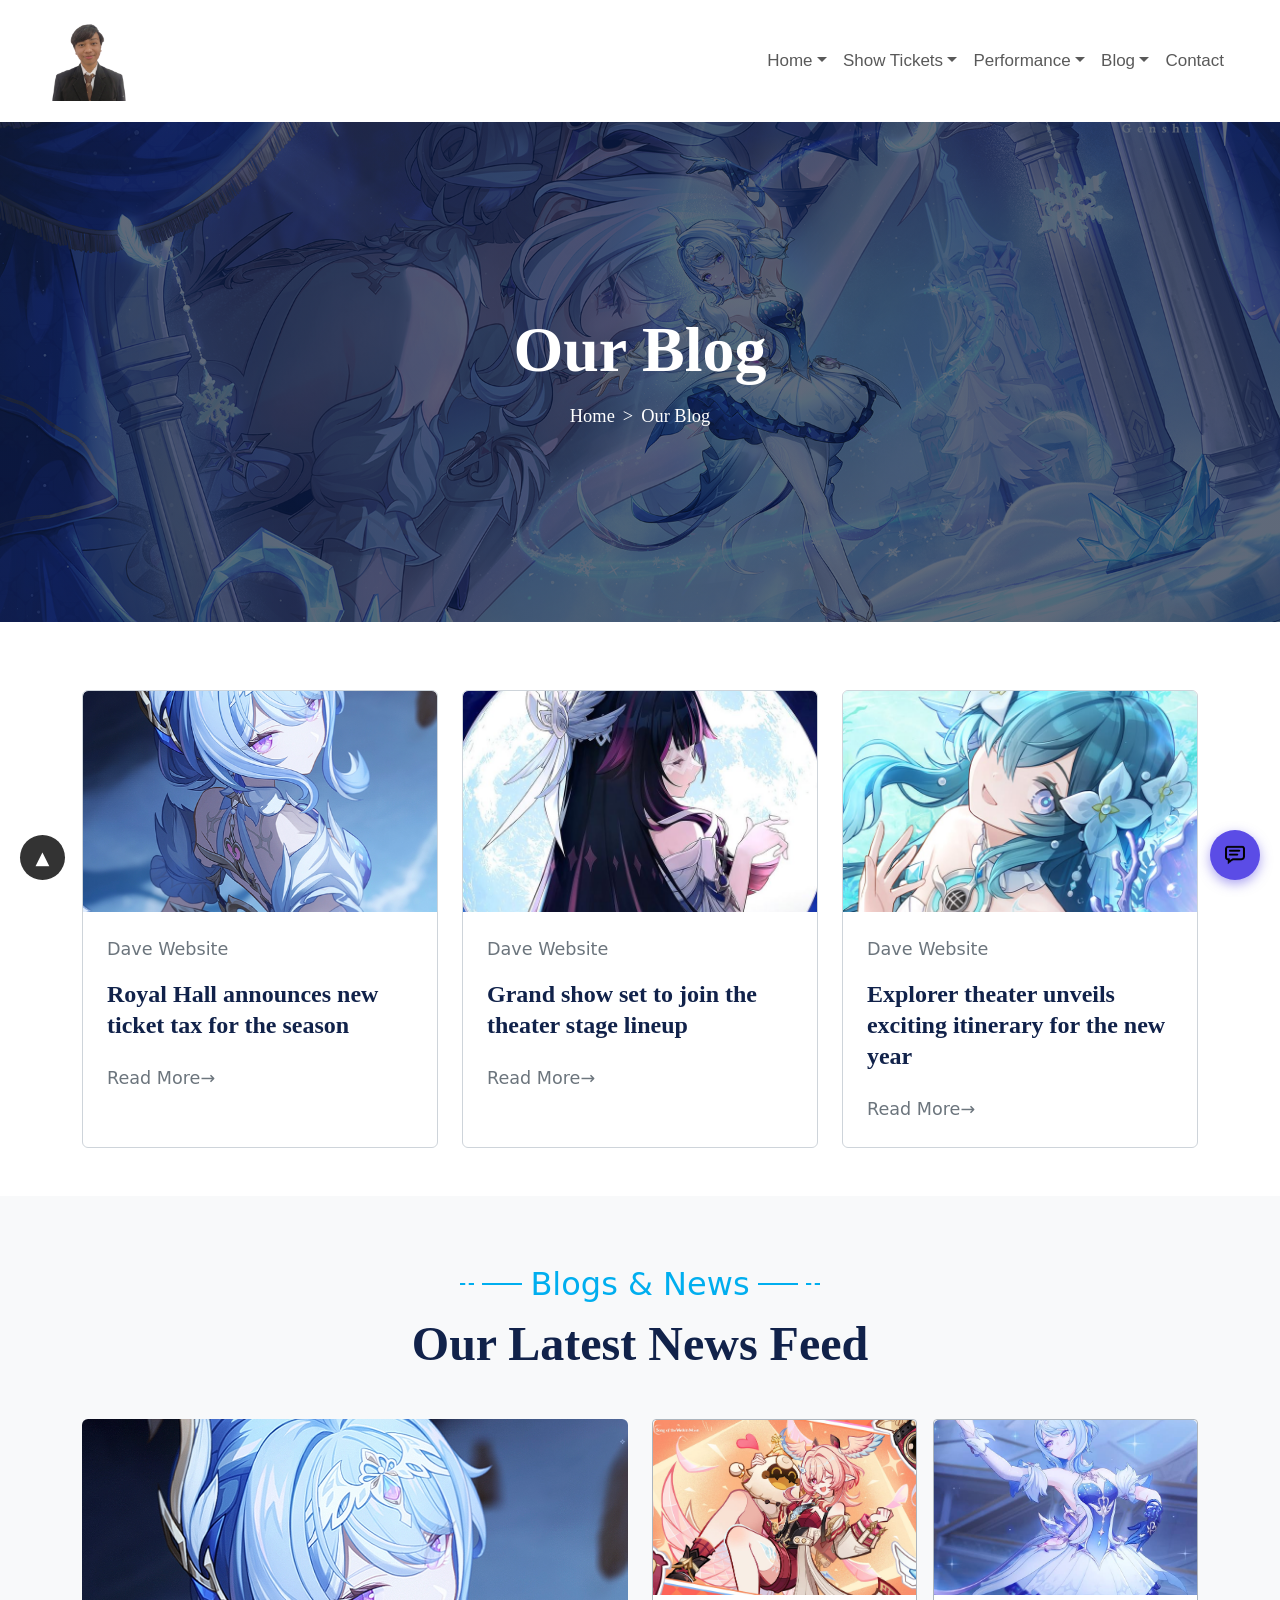
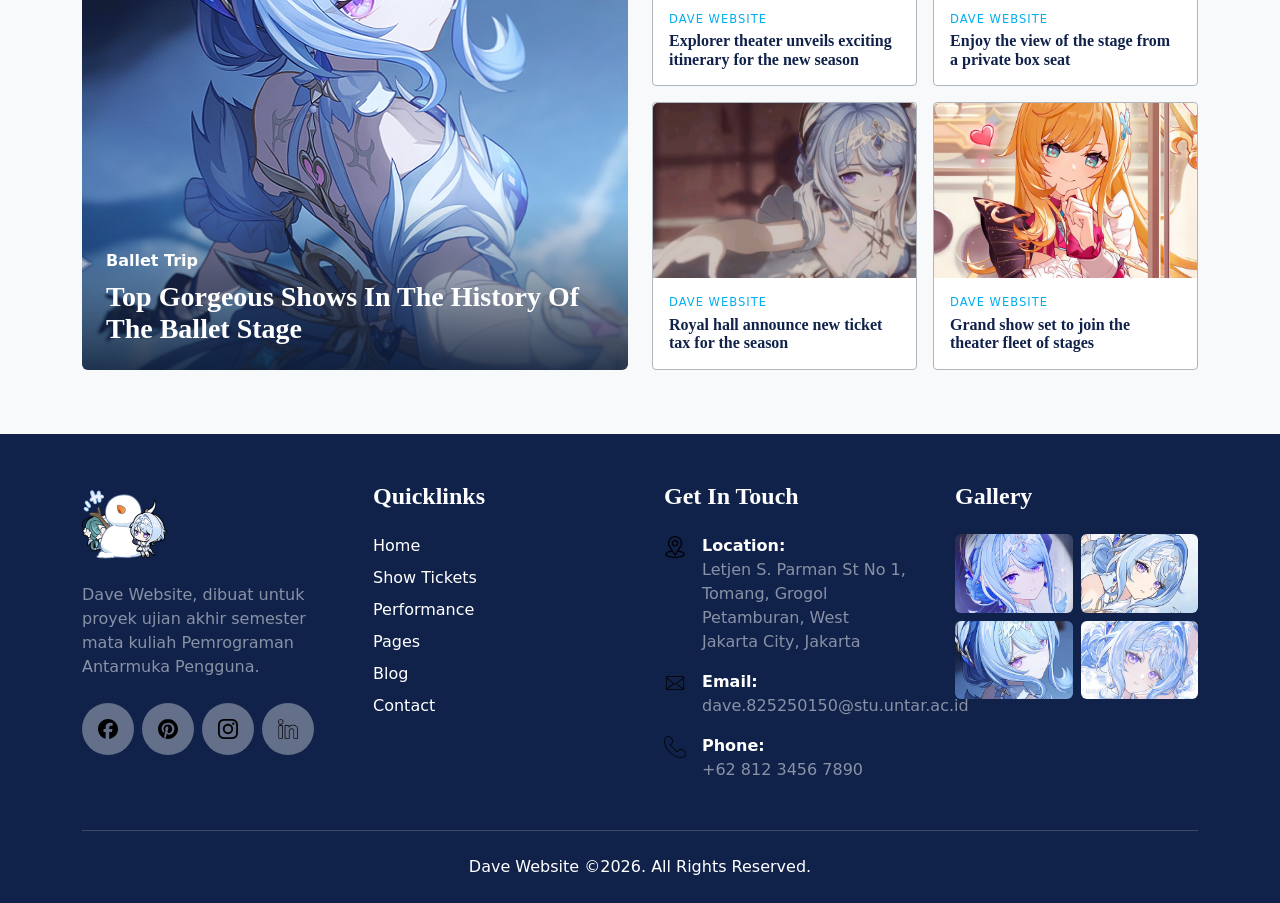
==== commit 9e6a4f59: "Update Blog.html ubah link href: DaveWebsite.html -> index.html" ====
--- a/Blog.html
+++ b/Blog.html
@@ -14,7 +14,7 @@
     
 <nav class="navbar navbar-expand-lg bg-white py-3 sticky-top">
   <div class="container-fluid px-5">
-    <a class="navbar-brand" href="DaveWebsite.html">
+    <a class="navbar-brand" href="index.html">
         <img src="images/daveprofile2.png" alt="Logo Dave Website" height="80">
     </a>
     <button class="navbar-toggler" type="button" data-bs-toggle="collapse" data-bs-target="#navbarNavDropdown" aria-controls="navbarNavDropdown" aria-expanded="false" aria-label="Toggle navigation">
@@ -26,7 +26,7 @@
           <a class="nav-link dropdown-toggle" href="#" role="button" data-bs-toggle="dropdown" aria-expanded="false">Home</a>
           <ul class="dropdown-menu">
             <li>
-                <a class="dropdown-item" href="DaveWebsite.html">Home</a>
+                <a class="dropdown-item" href="index.html">Home</a>
             </li>
             <li>
                 <a class="dropdown-item" href="DaveHome2.html">Home Two</a>
@@ -261,7 +261,7 @@
     <div class="container">
         <div class="row g-5 pb-5">
             <div class="col-md-6 col-lg-3">
-                <a href="DaveWebsite.html">
+                <a href="index.html">
                     <img src="images/OdetteSt4.png" alt="Logo" height="85" class="mb-3">
                 </a>
                 <p class="text-white-50">
@@ -286,7 +286,7 @@
                 <h4 class="footer-title mb-4">Quicklinks</h4>
                 <ul class="list-unstyled d-flex flex-column gap-2">
                     <li>
-                        <a href="DaveWebsite.html" class="footer-link">Home</a>
+                        <a href="index.html" class="footer-link">Home</a>
                     </li>
                     <li>
                         <a href="OurShow.html" class="footer-link">Show Tickets</a>
@@ -420,4 +420,4 @@
     <script src="chat.js"></script>
     <script src="news-slider.js"></script>
 </body>
-</html>+</html>
